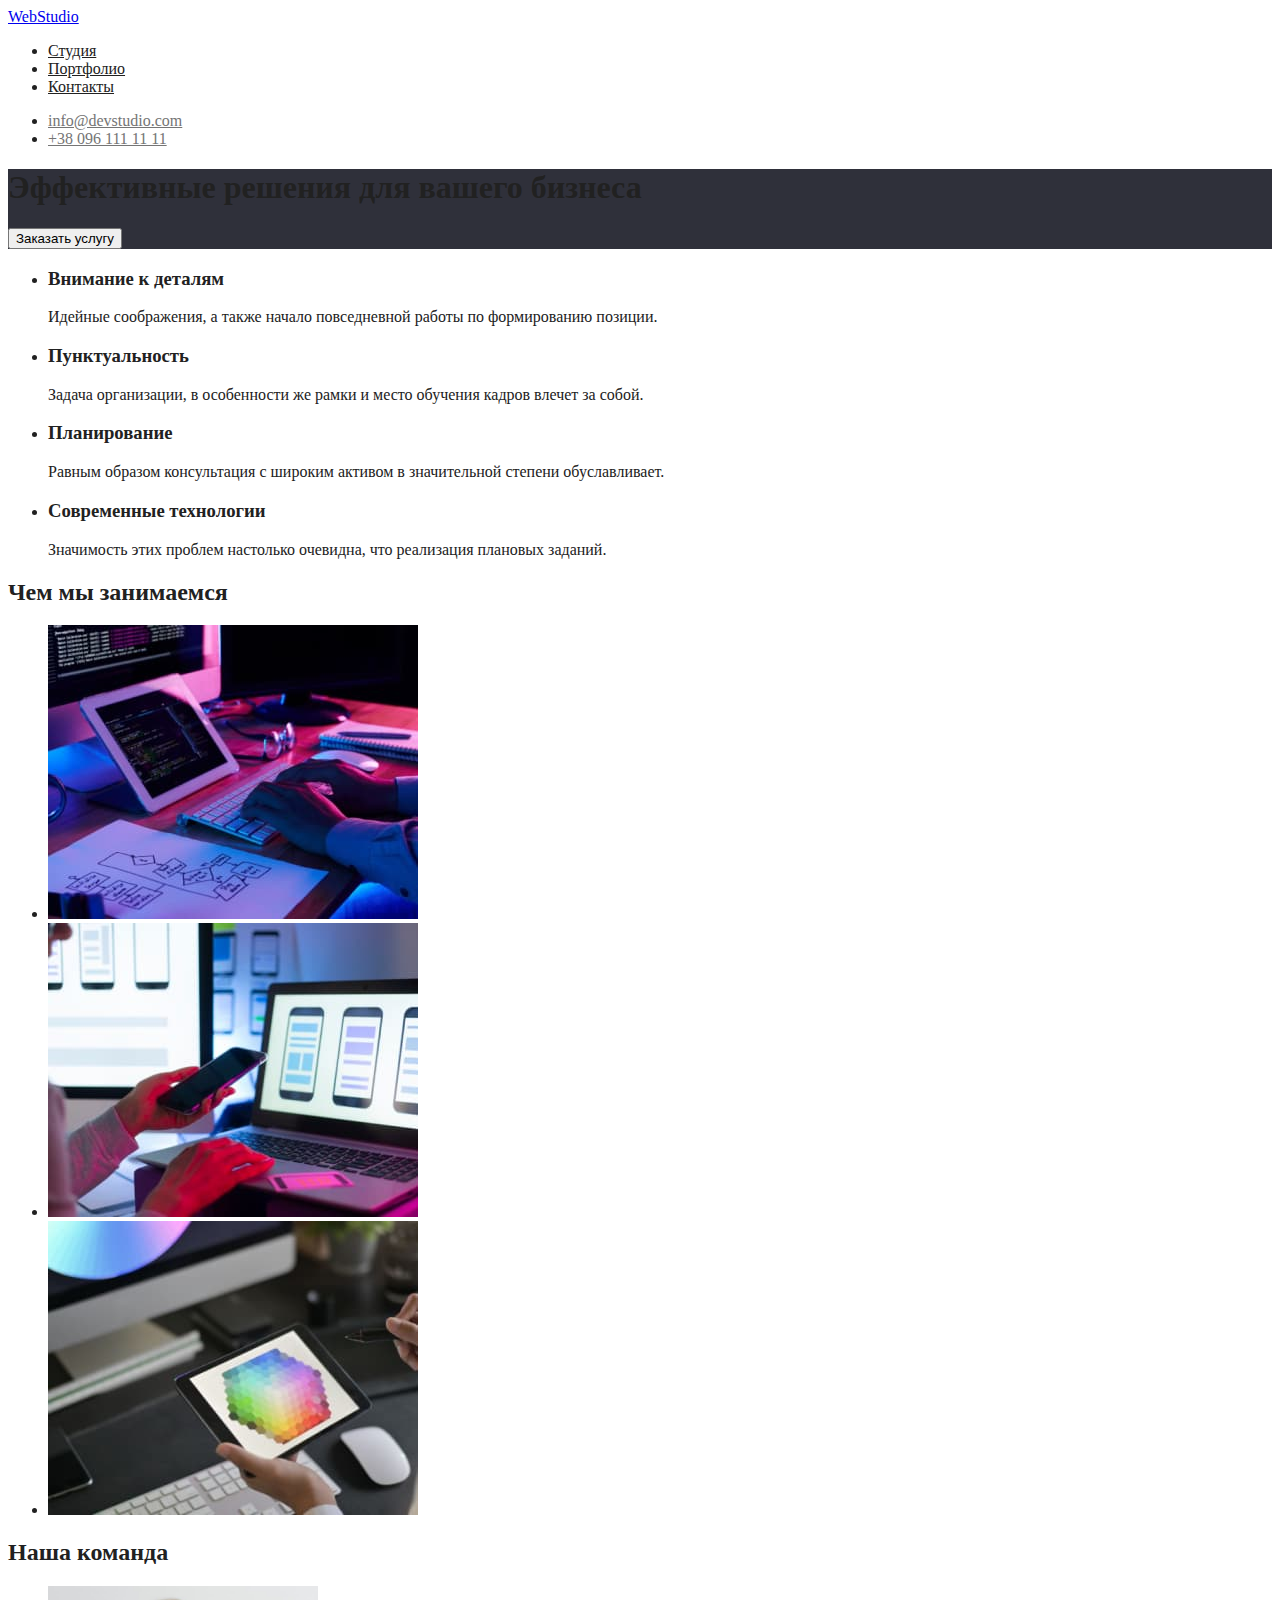
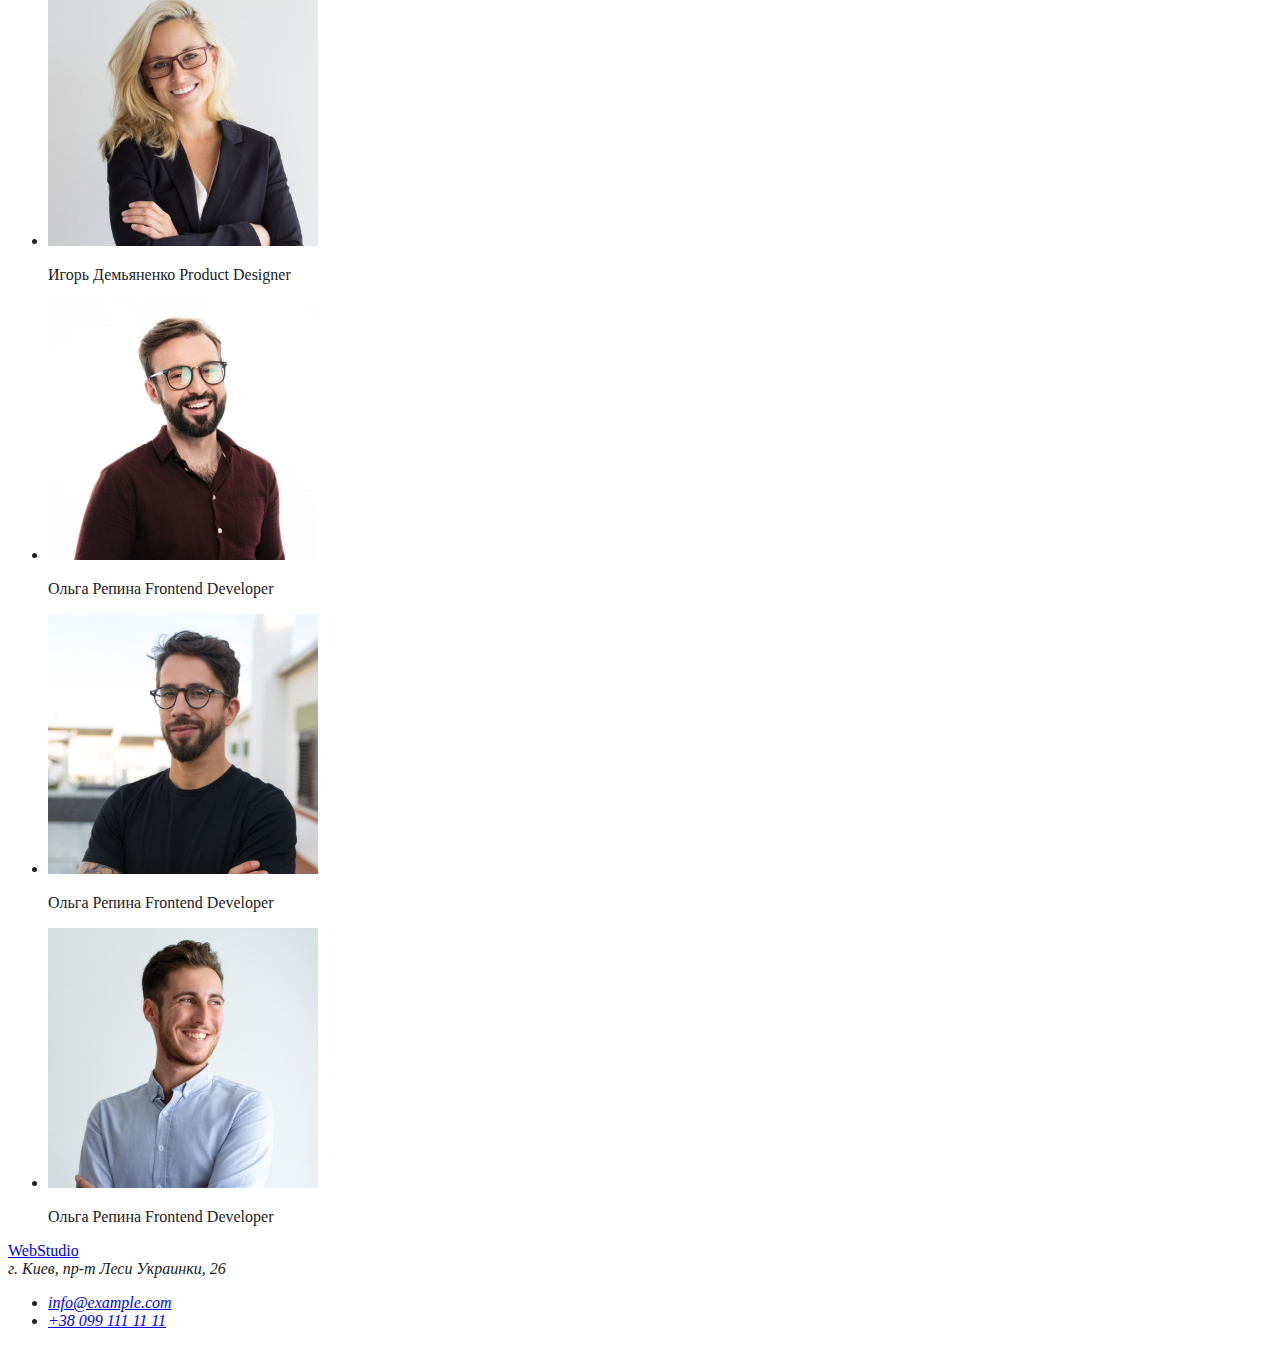
==== index.html @ bb72abec "+ some classes" ====
<!DOCTYPE html>
<html lang="ru">
  <head>
    <meta charset="UTF-8" />
    <meta http-equiv="X-UA-Compatible" content="IE=edge" />
    <meta name="viewport" content="width=device-width, initial-scale=1.0" />
    <title>Homework1</title>
    <link rel="stylesheet" href="./css/styles.css" />
  </head>
  <body>
    <header>
      <a href="/index.html">WebStudio</a>
      <nav>
        <ul class="site-nav">
          <li><a href="" class="link">Студия</a></li>
          <li><a href="./portfolio.html" class="link">Портфолио</a></li>
          <li><a href="" class="link">Контакты</a></li>
        </ul>
      </nav>
      <ul class="contacts-nav">
        <li>
          <a href="mailto:info@devstudio.com" class="link"
            >info@devstudio.com</a
          >
        </li>
        <li><a href="tel:+380961111111" class="link">+38 096 111 11 11</a></li>
      </ul>
    </header>
    <main>
      <section class="buisness-section">
        <h1>Эффективные решения для вашего бизнеса</h1>
        <button type="button" class="button">Заказать услугу</button>
      </section>
      <section>
        <ul>
          <li>
            <h3>Внимание к деталям</h3>
            <p>
              Идейные соображения, а также начало повседневной работы по
              формированию позиции.
            </p>
          </li>
          <li>
            <h3>Пунктуальность</h3>
            <p>
              Задача организации, в особенности же рамки и место обучения кадров
              влечет за собой.
            </p>
          </li>
          <li>
            <h3>Планирование</h3>
            <p>
              Равным образом консультация с широким активом в значительной
              степени обуславливает.
            </p>
          </li>
          <li>
            <h3>Современные технологии</h3>
            <p>
              Значимость этих проблем настолько очевидна, что реализация
              плановых заданий.
            </p>
          </li>
        </ul>
      </section>
      <section>
        <h2>Чем мы занимаемся</h2>
        <ul>
          <li>
            <img
              width="370"
              src="/images/sectionaboutus1.jpg"
              alt="работник набирает код"
            />
          </li>
          <li>
            <img
              width="370"
              src="/images/sectionaboutus2.jpg"
              alt="работник занимается разработкой приложения"
            />
          </li>
          <li>
            <img
              width="370"
              src="/images/sectionaboutus3.jpg"
              alt="работник подбирает цвет"
            />
          </li>
        </ul>
      </section>
      <section>
        <h2>Наша команда</h2>
        <ul>
          <li>
            <img
              width="270"
              src="/images/staff.jpg"
              alt="Игорь Демьяненко Product
        Designer"
            />
            <p>Игорь Демьяненко Product Designer</p>
          </li>
          <li>
            <img
              width="270"
              src="/images/staff1.jpg"
              alt="Ольга Репина Frontend
        Developer"
            />
            <p>Ольга Репина Frontend Developer</p>
          </li>
          <li>
            <img
              width="270"
              src="/images/staff2.jpg"
              alt="Николай Тарасов Marketing"
            />
            <p>Ольга Репина Frontend Developer</p>
          </li>
          <li>
            <img
              width="270"
              src="/images/staff3.jpg"
              alt="Михаил Ермаков UI Designer"
            />
            <p>Ольга Репина Frontend Developer</p>
          </li>
        </ul>
      </section>
    </main>
    <footer>
      <a href="/index.html">WebStudio</a>
      <address>
        г. Киев, пр-т Леси Украинки, 26
        <ul>
          <li><a href="mailto:info@example.com">info@example.com</a></li>
          <li><a href="tel:+380991111111">+38 099 111 11 11</a></li>
        </ul>
      </address>
    </footer>
  </body>
</html>
---- css/styles.css ----
:root {
  --main-text-color: #212121;
  --secondary-color: #757575;
  --color-for-buttons: ;
}

body {
  color: var(--main-text-color);
}
.buisness-section {
  background-color: #2f303a;
}
/* site-nav */
.site-nav a {
  color: var(--main-text-color);
}
.site-nav .link:hover,
.site-nav .link:focus {
  color: var(--color-for-buttons);
}
/* contacts nav */
.contacts-nav a {
  color: var(--secondary-color);
}
.contacts-nav .link:focus,
.contacts-nav .link:hover {
  color: var(--color-for-buttons);
}
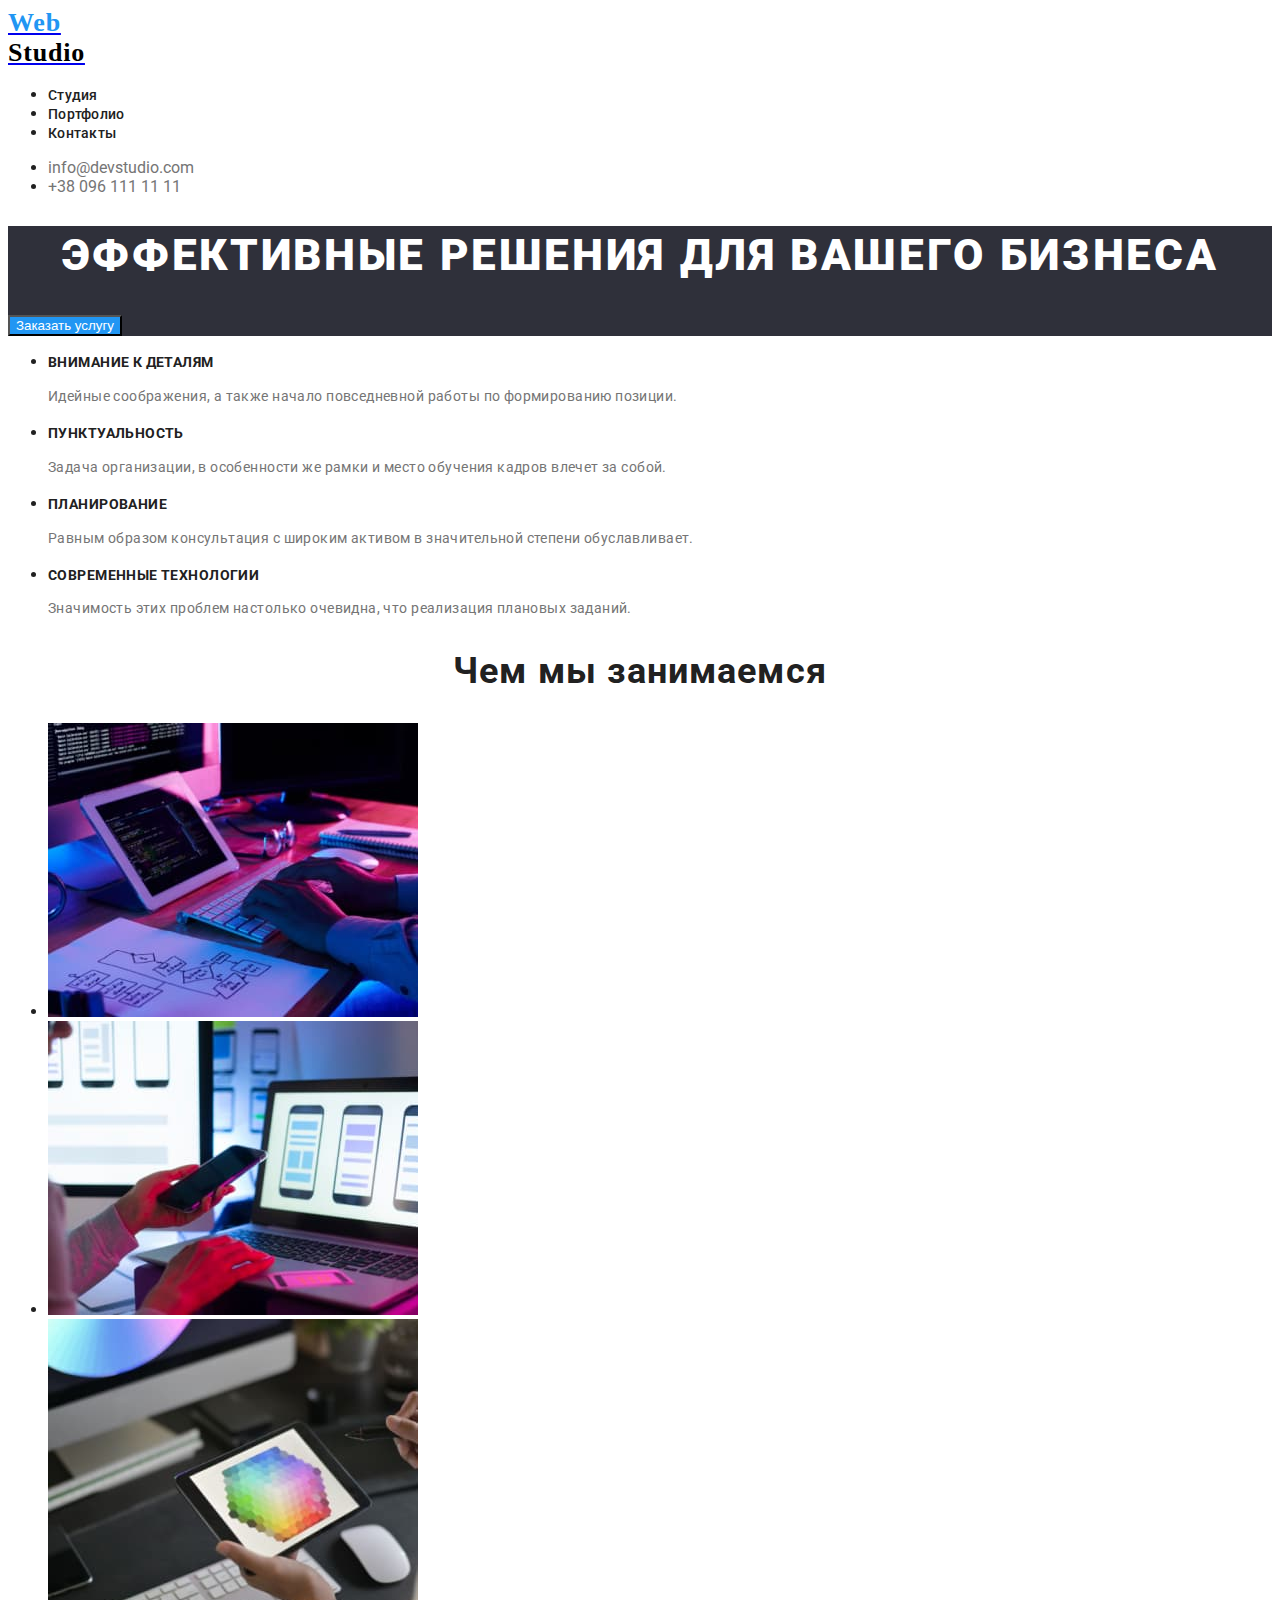
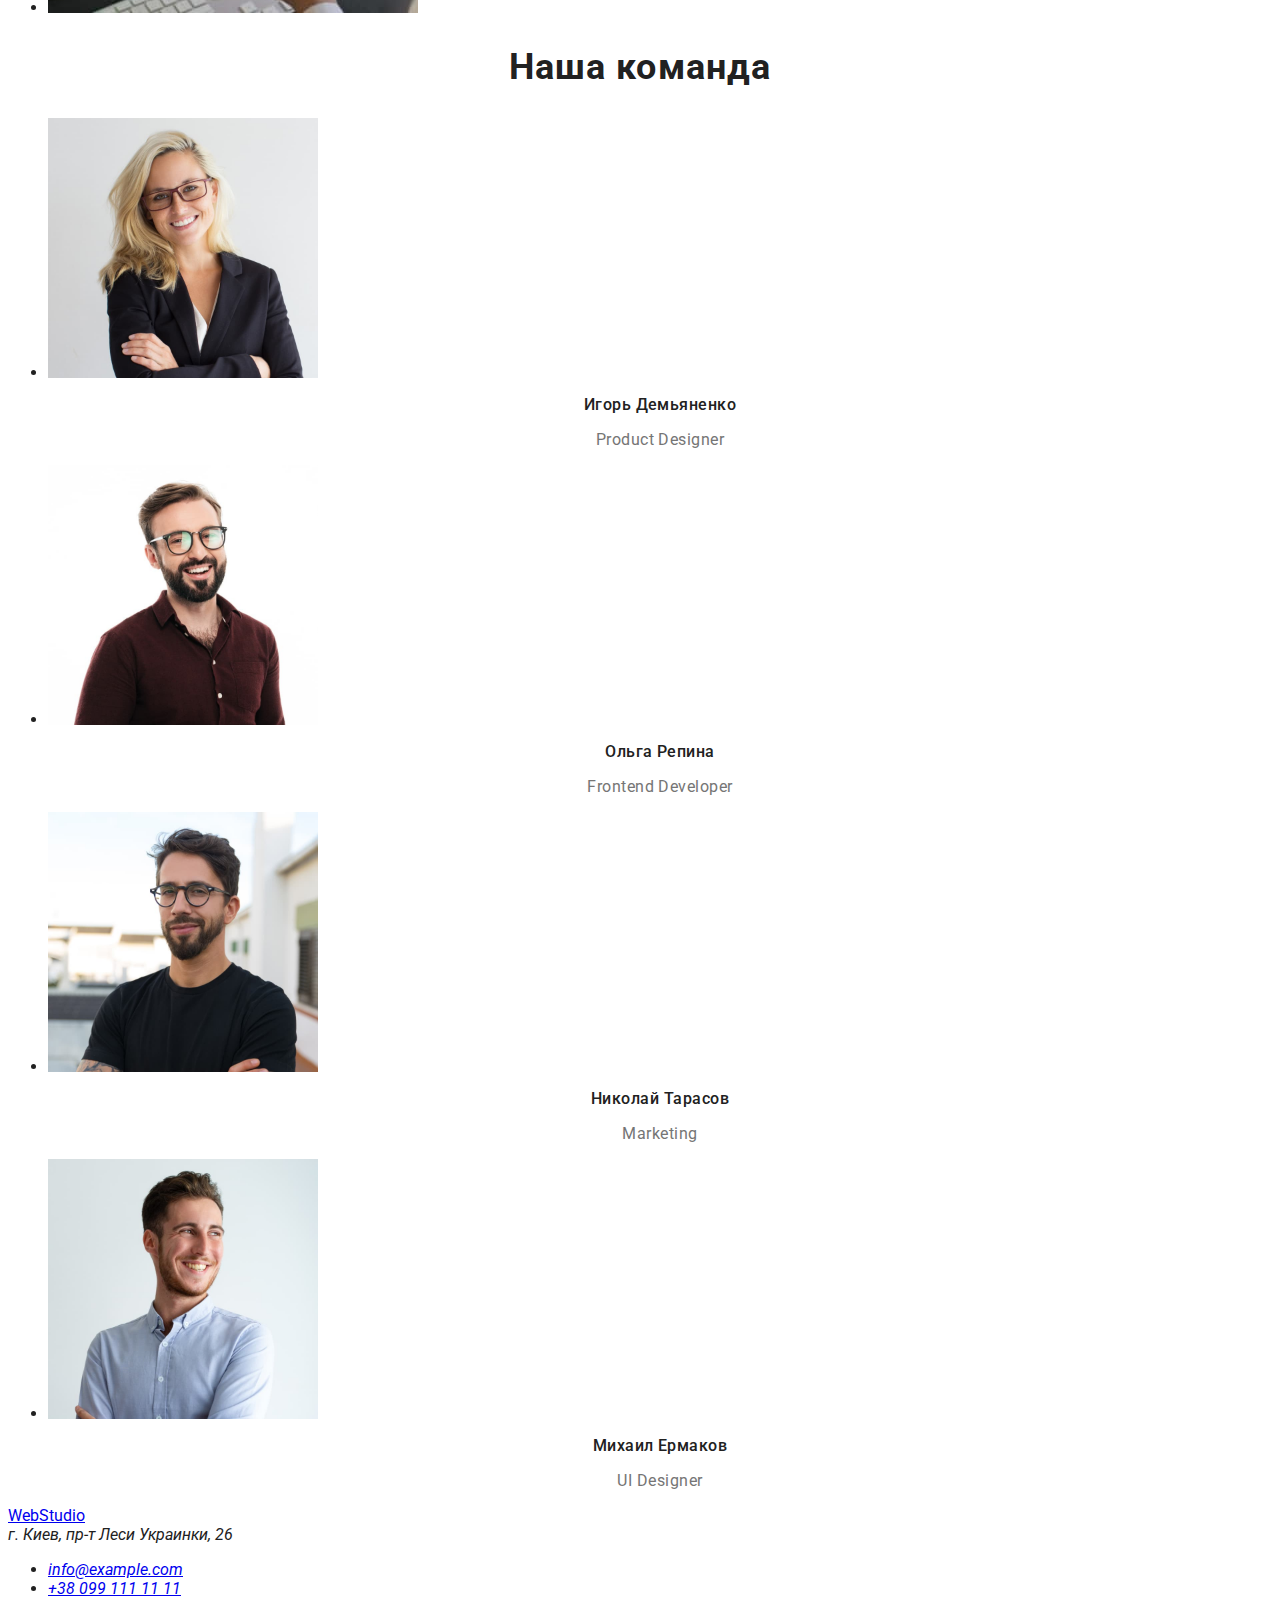
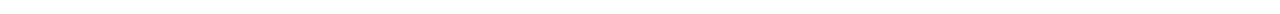
==== commit cba03dc8: "gomework2 done?" ====
--- a/index.html
+++ b/index.html
@@ -6,10 +6,19 @@
     <meta name="viewport" content="width=device-width, initial-scale=1.0" />
     <title>Homework1</title>
     <link rel="stylesheet" href="./css/styles.css" />
+    <link rel="preconnect" href="https://fonts.googleapis.com" />
+    <link rel="preconnect" href="https://fonts.gstatic.com" crossorigin />
+    <link
+      href="https://fonts.googleapis.com/css2?family=Raleway:wght@700&family=Roboto:wght@400;500;700;900&display=swap"
+      rel="stylesheet"
+    />
   </head>
   <body>
     <header>
-      <a href="/index.html">WebStudio</a>
+      <a href="/index.html">
+        <div class="logo-part">Web</div>
+        <div class="logo">Studio</div>
+      </a>
       <nav>
         <ul class="site-nav">
           <li><a href="" class="link">Студия</a></li>
@@ -19,59 +28,49 @@
       </nav>
       <ul class="contacts-nav">
         <li>
-          <a href="mailto:info@devstudio.com" class="link"
-            >info@devstudio.com</a
-          >
+          <a href="mailto:info@devstudio.com" class="link">info@devstudio.com</a>
         </li>
         <li><a href="tel:+380961111111" class="link">+38 096 111 11 11</a></li>
       </ul>
     </header>
     <main>
-      <section class="buisness-section">
-        <h1>Эффективные решения для вашего бизнеса</h1>
-        <button type="button" class="button">Заказать услугу</button>
+      <section class="hero-section">
+        <h1 class="hero-title">Эффективные решения для вашего бизнеса</h1>
+        <button type="button" class="button cursor">Заказать услугу</button>
       </section>
       <section>
         <ul>
           <li>
-            <h3>Внимание к деталям</h3>
-            <p>
-              Идейные соображения, а также начало повседневной работы по
-              формированию позиции.
+            <h3 class="about-title">Внимание к деталям</h3>
+            <p class="about-description">
+              Идейные соображения, а также начало повседневной работы по формированию позиции.
             </p>
           </li>
           <li>
-            <h3>Пунктуальность</h3>
-            <p>
-              Задача организации, в особенности же рамки и место обучения кадров
-              влечет за собой.
+            <h3 class="about-title">Пунктуальность</h3>
+            <p class="about-description">
+              Задача организации, в особенности же рамки и место обучения кадров влечет за собой.
             </p>
           </li>
           <li>
-            <h3>Планирование</h3>
-            <p>
-              Равным образом консультация с широким активом в значительной
-              степени обуславливает.
+            <h3 class="about-title">Планирование</h3>
+            <p class="about-description">
+              Равным образом консультация с широким активом в значительной степени обуславливает.
             </p>
           </li>
           <li>
-            <h3>Современные технологии</h3>
-            <p>
-              Значимость этих проблем настолько очевидна, что реализация
-              плановых заданий.
+            <h3 class="about-title">Современные технологии</h3>
+            <p class="about-description">
+              Значимость этих проблем настолько очевидна, что реализация плановых заданий.
             </p>
           </li>
         </ul>
       </section>
       <section>
-        <h2>Чем мы занимаемся</h2>
+        <h2 class="our-projects">Чем мы занимаемся</h2>
         <ul>
           <li>
-            <img
-              width="370"
-              src="/images/sectionaboutus1.jpg"
-              alt="работник набирает код"
-            />
+            <img width="370" src="/images/sectionaboutus1.jpg" alt="работник набирает код" />
           </li>
           <li>
             <img
@@ -81,16 +80,12 @@
             />
           </li>
           <li>
-            <img
-              width="370"
-              src="/images/sectionaboutus3.jpg"
-              alt="работник подбирает цвет"
-            />
+            <img width="370" src="/images/sectionaboutus3.jpg" alt="работник подбирает цвет" />
           </li>
         </ul>
       </section>
       <section>
-        <h2>Наша команда</h2>
+        <h2 class="team">Наша команда</h2>
         <ul>
           <li>
             <img
@@ -99,7 +94,8 @@
               alt="Игорь Демьяненко Product
         Designer"
             />
-            <p>Игорь Демьяненко Product Designer</p>
+            <h2 class="team-names">Игорь Демьяненко</h2>
+            <p class="job-name">Product Designer</p>
           </li>
           <li>
             <img
@@ -108,23 +104,18 @@
               alt="Ольга Репина Frontend
         Developer"
             />
-            <p>Ольга Репина Frontend Developer</p>
+            <h2 class="team-names">Ольга Репина</h2>
+            <p class="job-name">Frontend Developer</p>
           </li>
           <li>
-            <img
-              width="270"
-              src="/images/staff2.jpg"
-              alt="Николай Тарасов Marketing"
-            />
-            <p>Ольга Репина Frontend Developer</p>
+            <img width="270" src="/images/staff2.jpg" alt="Николай Тарасов Marketing" />
+            <h2 class="team-names">Николай Тарасов</h2>
+            <p class="job-name">Marketing</p>
           </li>
           <li>
-            <img
-              width="270"
-              src="/images/staff3.jpg"
-              alt="Михаил Ермаков UI Designer"
-            />
-            <p>Ольга Репина Frontend Developer</p>
+            <img width="270" src="/images/staff3.jpg" alt="Михаил Ермаков UI Designer" />
+            <h2 class="team-names">Михаил Ермаков</h2>
+            <p class="job-name">UI Designer</p>
           </li>
         </ul>
       </section>
--- a/css/styles.css
+++ b/css/styles.css
@@ -1,18 +1,102 @@
 :root {
   --main-text-color: #212121;
   --secondary-color: #757575;
-  --color-for-buttons: ;
+  --color-for-buttons: #2196f3;
 }
 
 body {
   color: var(--main-text-color);
+  font-family: Roboto, sans-serif, Verdana, Geneva, Tahoma, sans-serif;
 }
-.buisness-section {
+
+/* Logo */
+.logo {
+  font-family: Raleway sans-serif;
+  color: #000000;
+  font-weight: 700;
+  font-size: 26px;
+  line-height: 1.19;
+  letter-spacing: 0.03em;
+  text-decoration: none;
+}
+.logo-part {
+  font-family: Raleway sans-serif;
+  color: #2196f3;
+  font-weight: 700;
+  font-size: 26px;
+  line-height: 1.16;
+  letter-spacing: 0.03em;
+  text-decoration: none;
+}
+/* hero */
+.hero-section {
   background-color: #2f303a;
 }
+.hero-title {
+  color: #ffffff;
+  font-weight: 900;
+  font-size: 44px;
+  line-height: 1.36;
+  text-align: center;
+  letter-spacing: 0.06em;
+  text-transform: uppercase;
+}
+/* about section */
+.about-title {
+  font-weight: 700;
+  font-size: 14px;
+  line-height: 1.14;
+  letter-spacing: 0.03em;
+  text-transform: uppercase;
+}
+.about-description {
+  color: var(--secondary-color);
+  font-size: 14px;
+  line-height: 1.71;
+  /* or 171% */
+  letter-spacing: 0.03em;
+}
+.our-projects {
+  font-weight: 700;
+  font-size: 36px;
+  line-height: 1.16;
+  text-align: center;
+  letter-spacing: 0.03em;
+}
+
+/* our team */
+.team {
+  font-weight: 700;
+  font-size: 36px;
+  line-height: 1.16;
+  text-align: center;
+  letter-spacing: 0.03em;
+}
+
+.team-names {
+  font-weight: 500;
+  font-size: 16px;
+  line-height: 1.18;
+  text-align: center;
+  letter-spacing: 0.03em;
+}
+
+.job-name {
+  color: var(--secondary-color);
+  font-size: 16px;
+  line-height: 1.18;
+  text-align: center;
+  letter-spacing: 0.03em;
+}
+
 /* site-nav */
 .site-nav a {
   color: var(--main-text-color);
+  font-weight: 500;
+  font-size: 14px;
+  line-height: 0.9;
+  letter-spacing: 0.02em;
+  text-decoration: none;
 }
 .site-nav .link:hover,
 .site-nav .link:focus {
@@ -21,8 +105,47 @@
 /* contacts nav */
 .contacts-nav a {
   color: var(--secondary-color);
+  text-decoration: none;
 }
 .contacts-nav .link:focus,
 .contacts-nav .link:hover {
   color: var(--color-for-buttons);
 }
+/* button */
+.button {
+  background-color: var(--color-for-buttons);
+  color: #ffffff;
+}
+
+.cursor {
+  cursor: pointer;
+}
+
+/* Portfolio! */
+.portfolio-projects {
+  color: var(--main-text-color);
+  font-weight: 700;
+  font-size: 18px;
+  line-height: 2;
+  /* identical to box height, or 200% */
+
+  letter-spacing: 0.06em;
+}
+
+.button-portfolio {
+  background-color: #f5f4fa;
+}
+
+.button-portfolio:focus,
+.button-portfolio:hover {
+  background-color: #2196f3;
+  color: #ffffff;
+  list-style: none;
+}
+
+.projects-description {
+  color: var(--secondary-color);
+  font-size: 16px;
+  line-height: 1.88;
+  letter-spacing: 0.03em;
+}
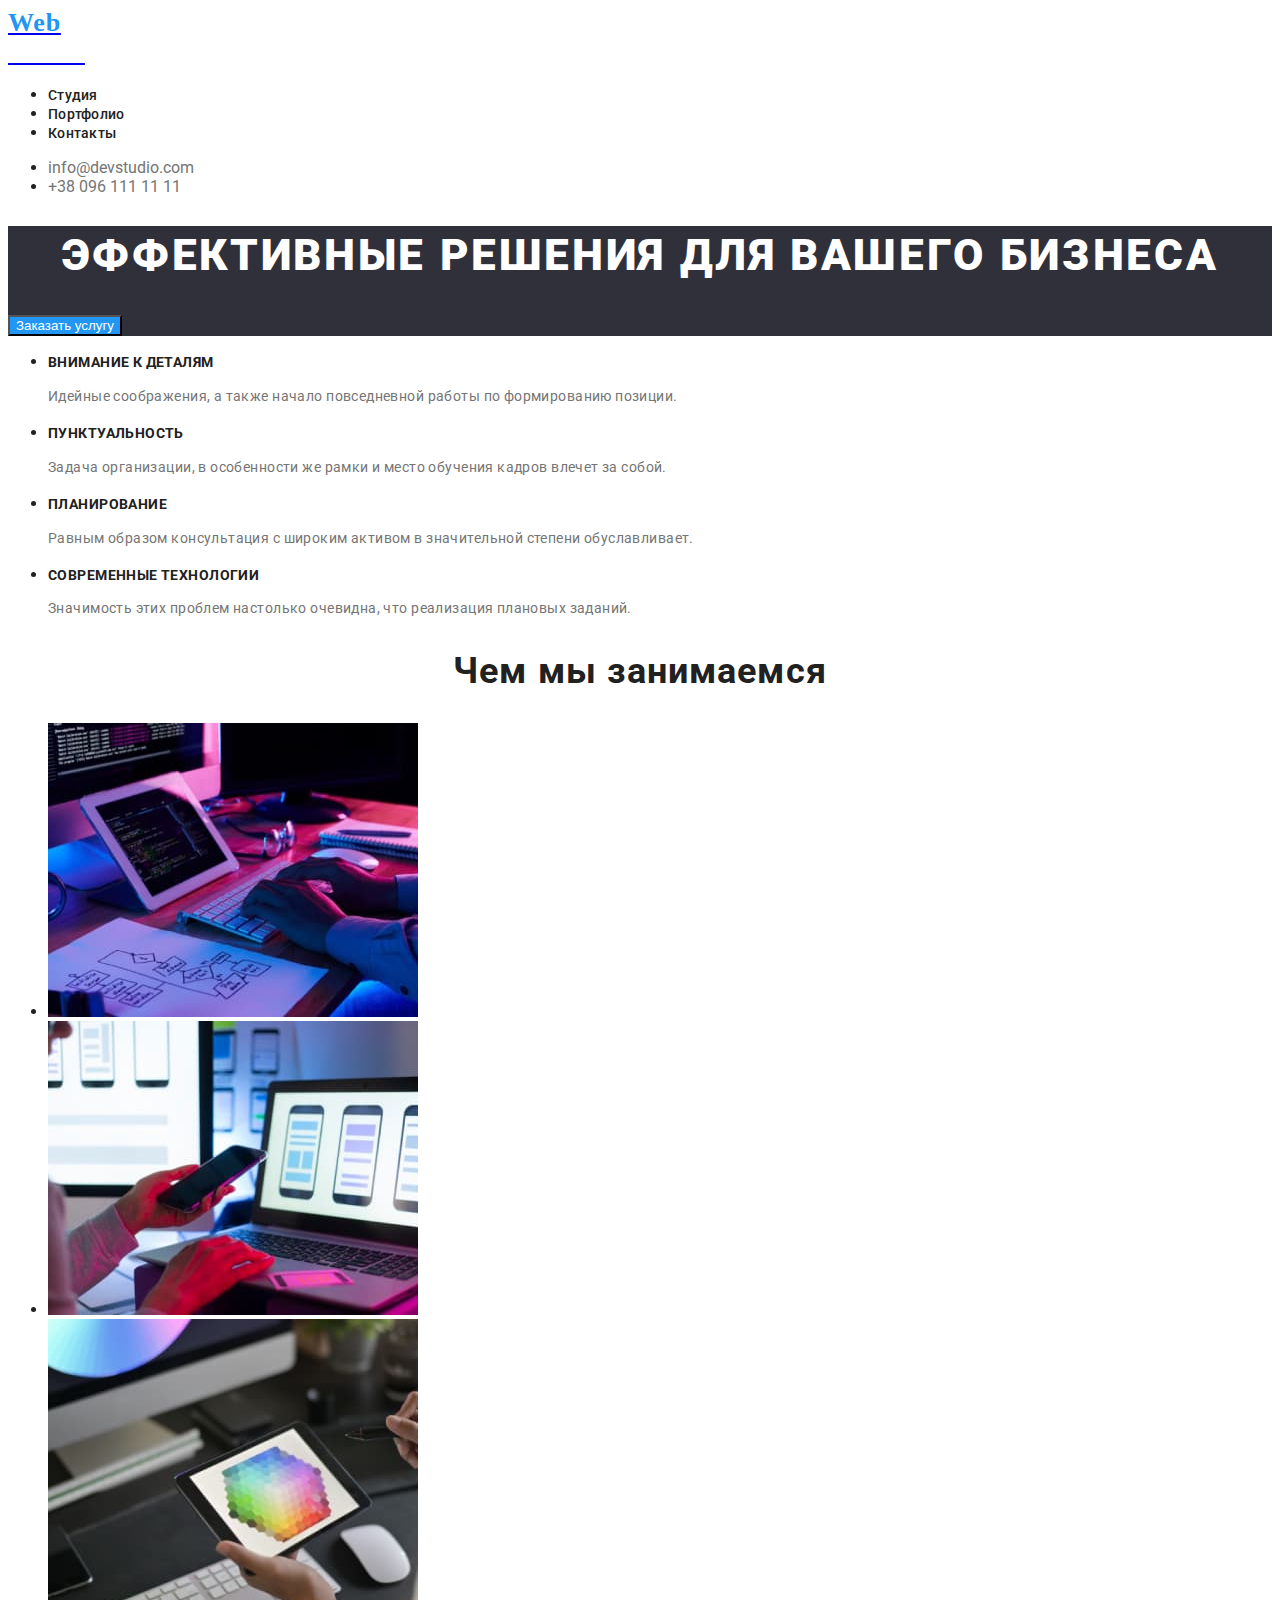
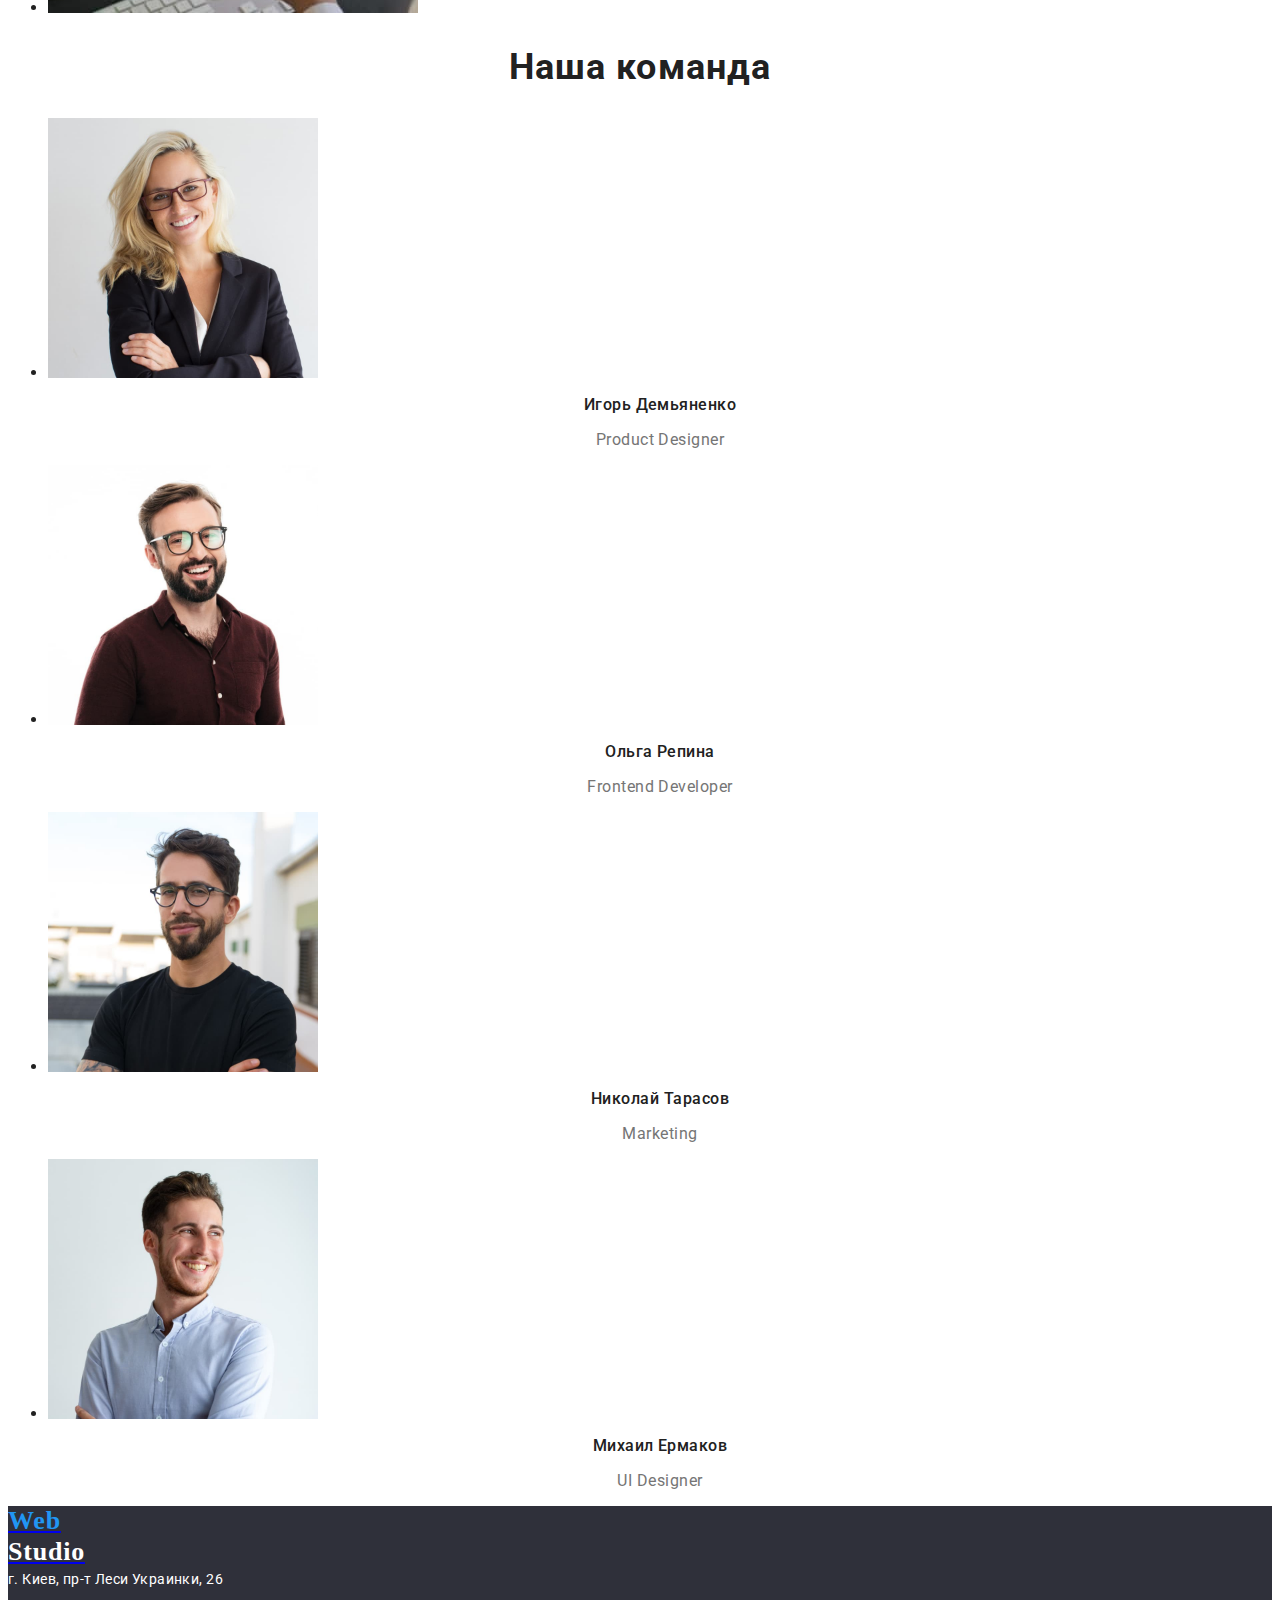
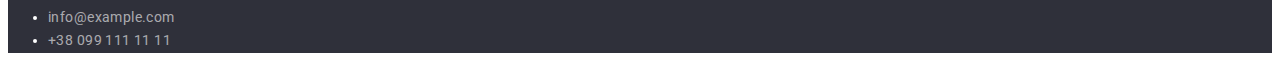
==== commit 139154dc: "fotter and header changes" ====
--- a/index.html
+++ b/index.html
@@ -70,17 +70,17 @@
         <h2 class="our-projects">Чем мы занимаемся</h2>
         <ul>
           <li>
-            <img width="370" src="/images/sectionaboutus1.jpg" alt="работник набирает код" />
+            <img width="370" src="./images/sectionaboutus1.jpg" alt="работник набирает код" />
           </li>
           <li>
             <img
               width="370"
-              src="/images/sectionaboutus2.jpg"
+              src="./images/sectionaboutus2.jpg"
               alt="работник занимается разработкой приложения"
             />
           </li>
           <li>
-            <img width="370" src="/images/sectionaboutus3.jpg" alt="работник подбирает цвет" />
+            <img width="370" src="./images/sectionaboutus3.jpg" alt="работник подбирает цвет" />
           </li>
         </ul>
       </section>
@@ -90,7 +90,7 @@
           <li>
             <img
               width="270"
-              src="/images/staff.jpg"
+              src="./images/staff.jpg"
               alt="Игорь Демьяненко Product
         Designer"
             />
@@ -100,7 +100,7 @@
           <li>
             <img
               width="270"
-              src="/images/staff1.jpg"
+              src="./images/staff1.jpg"
               alt="Ольга Репина Frontend
         Developer"
             />
@@ -108,21 +108,24 @@
             <p class="job-name">Frontend Developer</p>
           </li>
           <li>
-            <img width="270" src="/images/staff2.jpg" alt="Николай Тарасов Marketing" />
+            <img width="270" src="./images/staff2.jpg" alt="Николай Тарасов Marketing" />
             <h2 class="team-names">Николай Тарасов</h2>
             <p class="job-name">Marketing</p>
           </li>
           <li>
-            <img width="270" src="/images/staff3.jpg" alt="Михаил Ермаков UI Designer" />
+            <img width="270" src="./images/staff3.jpg" alt="Михаил Ермаков UI Designer" />
             <h2 class="team-names">Михаил Ермаков</h2>
             <p class="job-name">UI Designer</p>
           </li>
         </ul>
       </section>
     </main>
-    <footer>
-      <a href="/index.html">WebStudio</a>
-      <address>
+    <footer class="footer">
+      <a href="/index.html">
+        <div class="logo-part">Web</div>
+        <div class="logo">Studio</div></a
+      >
+      <address class="adress">
         г. Киев, пр-т Леси Украинки, 26
         <ul>
           <li><a href="mailto:info@example.com">info@example.com</a></li>
--- a/css/styles.css
+++ b/css/styles.css
@@ -12,7 +12,7 @@
 /* Logo */
 .logo {
   font-family: Raleway sans-serif;
-  color: #000000;
+  color: #ffffff;
   font-weight: 700;
   font-size: 26px;
   line-height: 1.19;
@@ -149,3 +149,24 @@
   line-height: 1.88;
   letter-spacing: 0.03em;
 }
+.adress {
+  font-weight: 400;
+  font-style: normal;
+  font-size: 14px;
+  line-height: 1.71;
+  letter-spacing: 0.03em;
+  color: #ffffff;
+}
+
+.footer {
+  background-color: #2f303a;
+}
+.adress a {
+  font-weight: 400;
+  font-size: 14px;
+  line-height: 1.71;
+  letter-spacing: 0.03em;
+  color: rgba(255, 255, 255, 0.6);
+  text-decoration: none;
+  font-style: normal;
+}
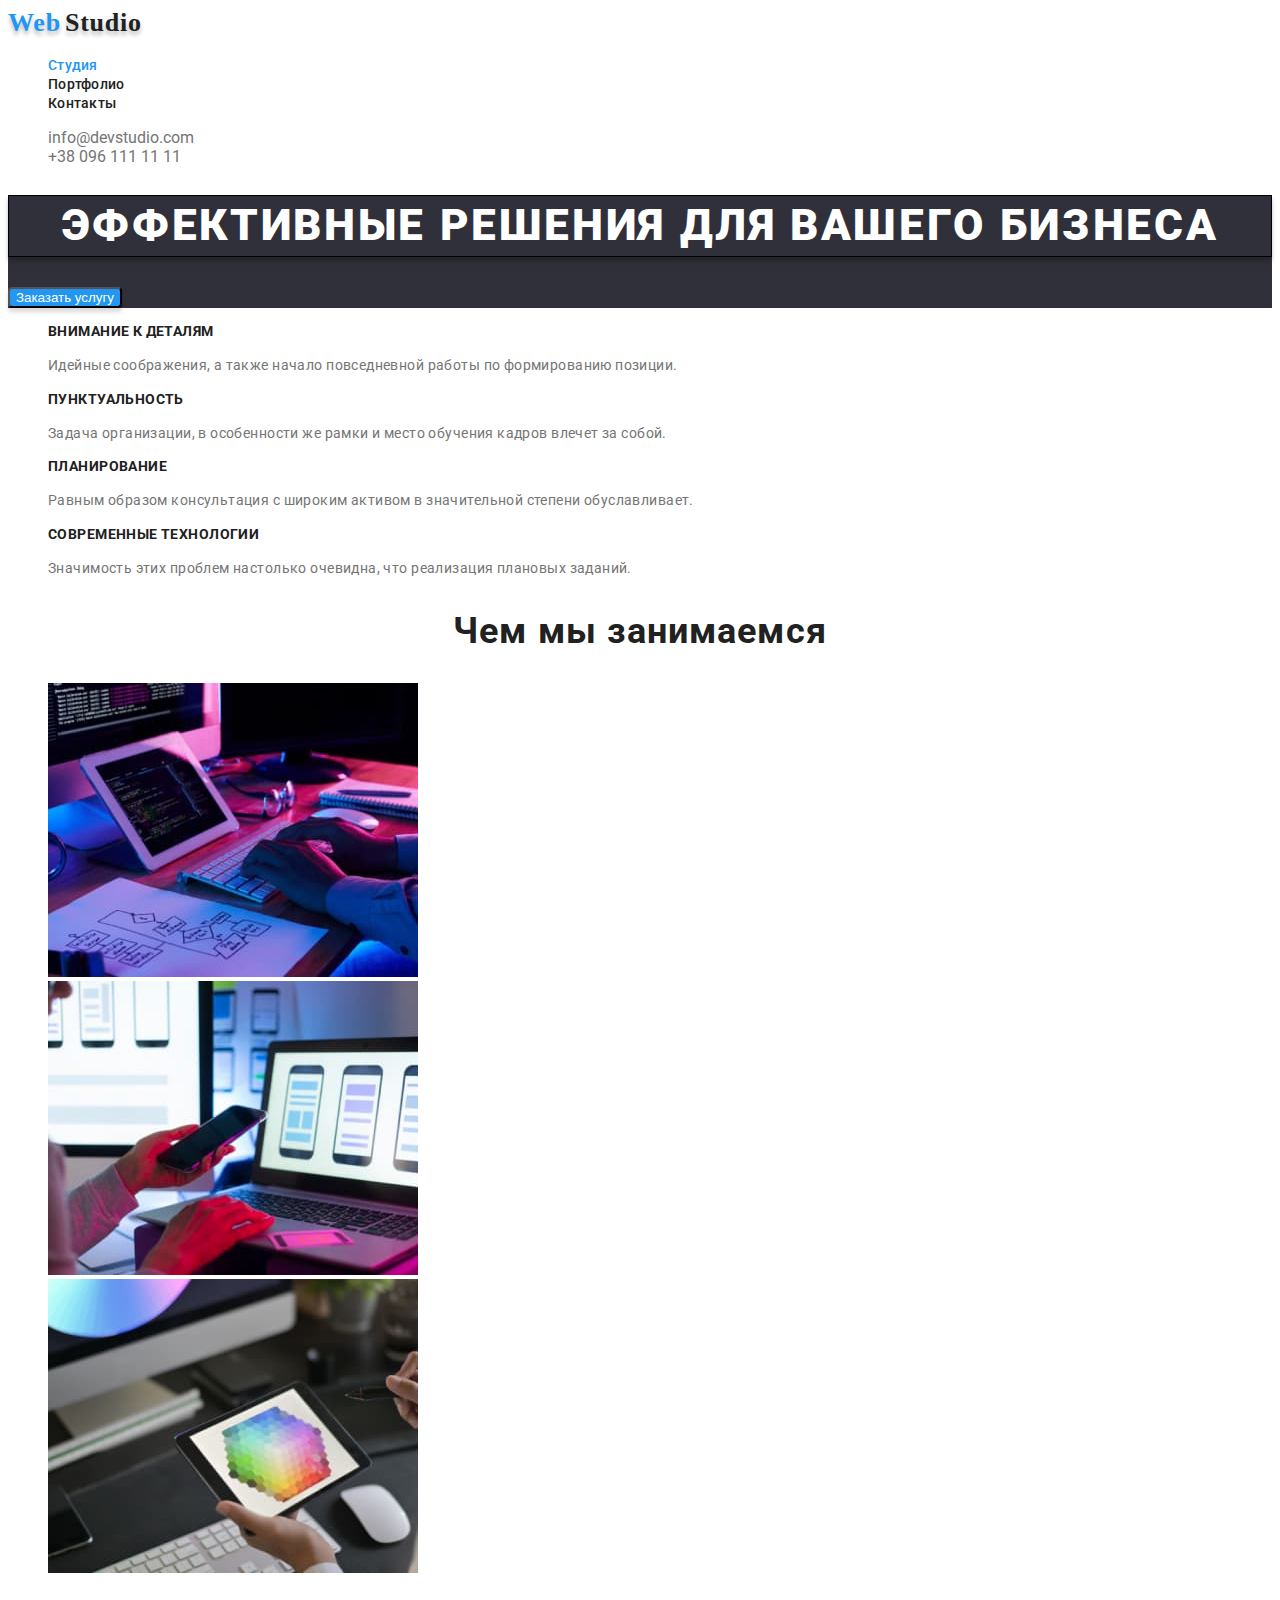
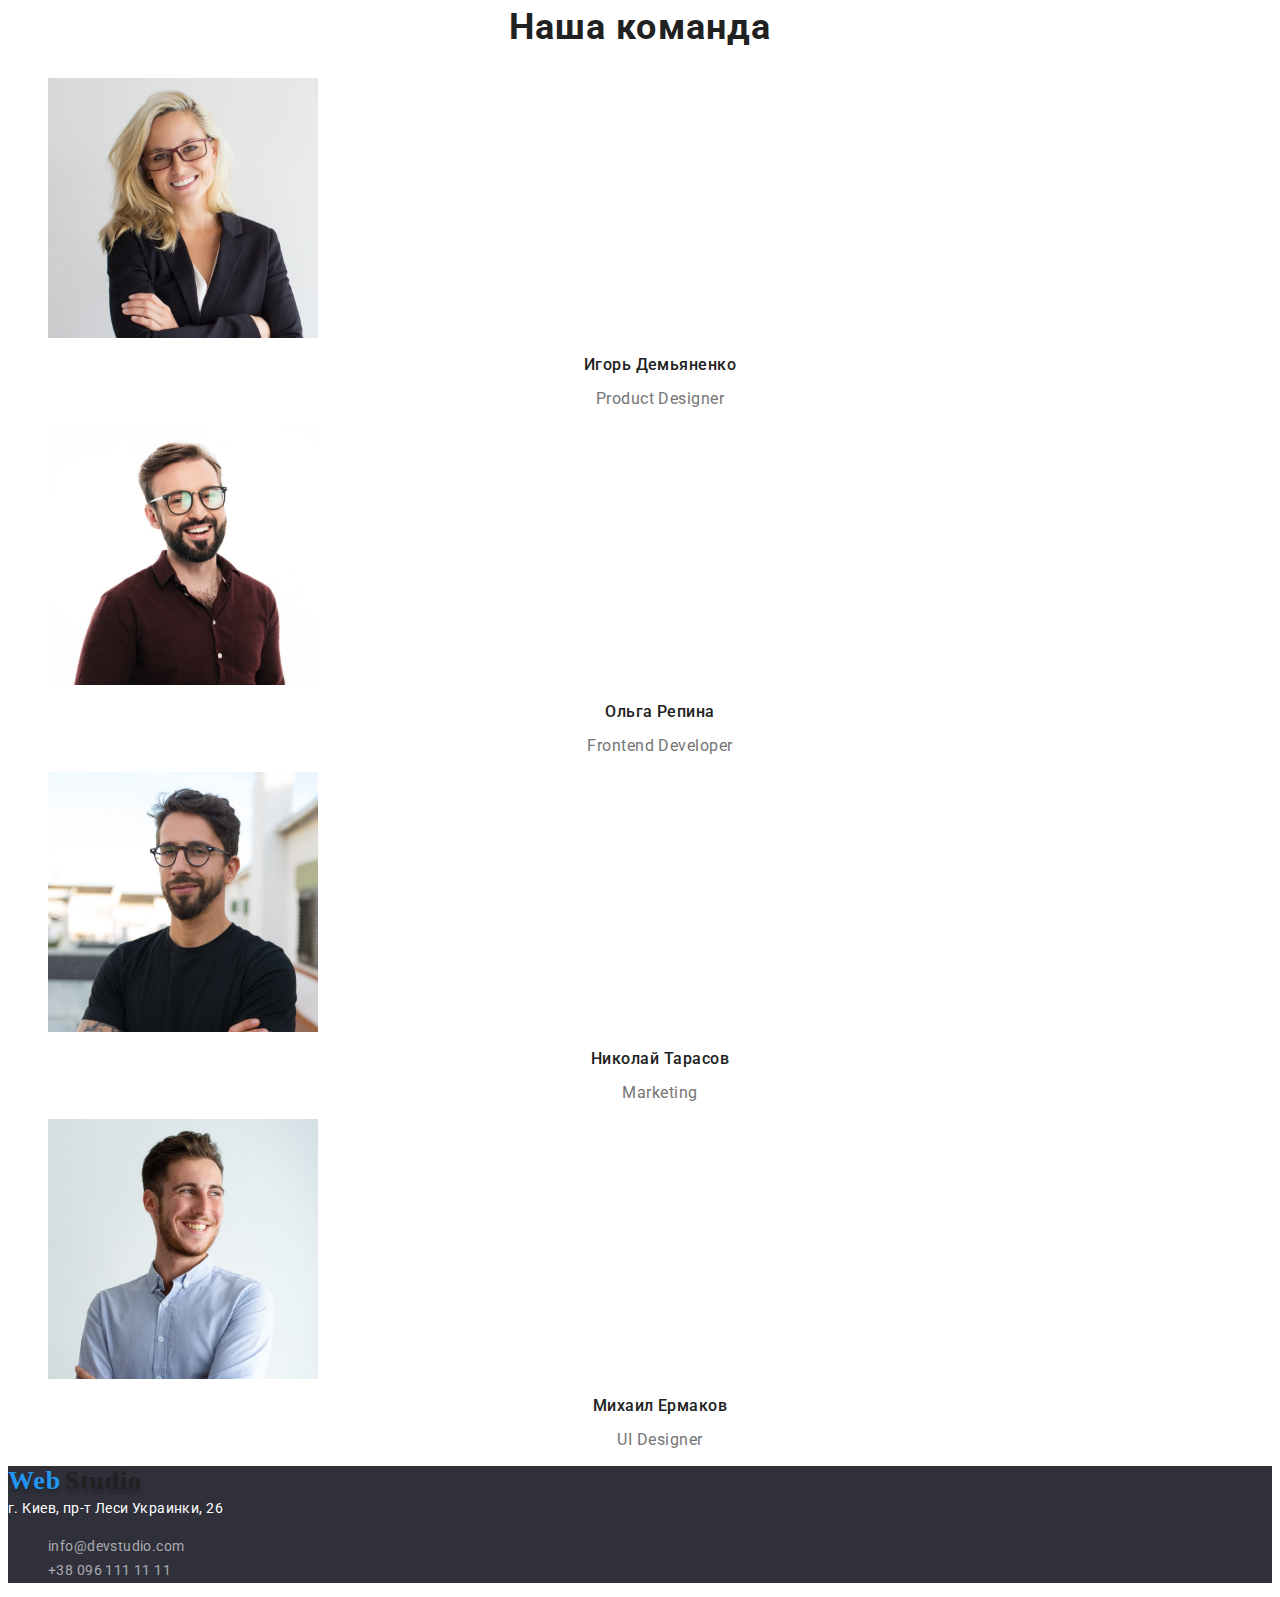
==== commit 1df84bcc: "upgrade" ====
--- a/index.html
+++ b/index.html
@@ -14,32 +14,34 @@
     />
   </head>
   <body>
-    <header>
-      <a href="/index.html">
+    <header class="header-background">
+      <a href="./index.html" class="logo-link">
         <div class="logo-part">Web</div>
         <div class="logo">Studio</div>
       </a>
       <nav>
         <ul class="site-nav">
-          <li><a href="" class="link">Студия</a></li>
+          <li><a href="./index.html" class="link current">Студия</a></li>
           <li><a href="./portfolio.html" class="link">Портфолио</a></li>
           <li><a href="" class="link">Контакты</a></li>
         </ul>
       </nav>
       <ul class="contacts-nav">
         <li>
-          <a href="mailto:info@devstudio.com" class="link">info@devstudio.com</a>
+          <a href="mailto:info@devstudio.com" class="link-contacts">info@devstudio.com</a>
         </li>
-        <li><a href="tel:+380961111111" class="link">+38 096 111 11 11</a></li>
+        <li><a href="tel:+380961111111" class="link-contacts">+38 096 111 11 11</a></li>
       </ul>
     </header>
     <main>
       <section class="hero-section">
         <h1 class="hero-title">Эффективные решения для вашего бизнеса</h1>
-        <button type="button" class="button cursor">Заказать услугу</button>
+        <button type="button" class="button cursor">
+          <div class="button-text">Заказать услугу</div>
+        </button>
       </section>
       <section>
-        <ul>
+        <ul class="style-none">
           <li>
             <h3 class="about-title">Внимание к деталям</h3>
             <p class="about-description">
@@ -68,7 +70,7 @@
       </section>
       <section>
         <h2 class="our-projects">Чем мы занимаемся</h2>
-        <ul>
+        <ul class="style-none">
           <li>
             <img width="370" src="./images/sectionaboutus1.jpg" alt="работник набирает код" />
           </li>
@@ -86,7 +88,7 @@
       </section>
       <section>
         <h2 class="team">Наша команда</h2>
-        <ul>
+        <ul class="style-none">
           <li>
             <img
               width="270"
@@ -121,15 +123,17 @@
       </section>
     </main>
     <footer class="footer">
-      <a href="/index.html">
+      <a href="/index.html" class="logo-link">
         <div class="logo-part">Web</div>
         <div class="logo">Studio</div></a
       >
       <address class="adress">
         г. Киев, пр-т Леси Украинки, 26
-        <ul>
-          <li><a href="mailto:info@example.com">info@example.com</a></li>
-          <li><a href="tel:+380991111111">+38 099 111 11 11</a></li>
+        <ul class="style-none">
+          <li>
+            <a href="mailto:info@devstudio.com" class="link-contacts">info@devstudio.com</a>
+          </li>
+          <li><a href="tel:+380961111111" class="link-contacts">+38 096 111 11 11</a></li>
         </ul>
       </address>
     </footer>
--- a/css/styles.css
+++ b/css/styles.css
@@ -9,15 +9,21 @@
   font-family: Roboto, sans-serif, Verdana, Geneva, Tahoma, sans-serif;
 }
 
+.header-background {
+  color: #ffffff;
+}
+
 /* Logo */
+
 .logo {
   font-family: Raleway sans-serif;
-  color: #ffffff;
+  color: var(--main-text-color);
   font-weight: 700;
   font-size: 26px;
   line-height: 1.19;
   letter-spacing: 0.03em;
-  text-decoration: none;
+  text-shadow: 0px 4px 4px rgba(0, 0, 0, 0.25);
+  display: inline-block;
 }
 .logo-part {
   font-family: Raleway sans-serif;
@@ -26,8 +32,13 @@
   font-size: 26px;
   line-height: 1.16;
   letter-spacing: 0.03em;
-  text-decoration: none;
-}
+  text-shadow: 0px 4px 4px rgba(0, 0, 0, 0.25);
+  display: inline-block;
+}
+.logo-link {
+  text-decoration: none;
+}
+
 /* hero */
 .hero-section {
   background-color: #2f303a;
@@ -40,14 +51,30 @@
   text-align: center;
   letter-spacing: 0.06em;
   text-transform: uppercase;
-}
+  background: #2f303a;
+  border: 1px solid #000000;
+  box-sizing: border-box;
+  box-shadow: 0px 4px 4px rgba(0, 0, 0, 0.25);
+}
+
+.button-text:hover,
+.button-text:focus {
+  filter: drop-shadow(0px 4px 4px rgba(0, 0, 0, 0.25));
+}
+
 /* about section */
+
+.style-none {
+  list-style: none;
+}
+
 .about-title {
   font-weight: 700;
   font-size: 14px;
   line-height: 1.14;
   letter-spacing: 0.03em;
   text-transform: uppercase;
+  list-style: none;
 }
 .about-description {
   color: var(--secondary-color);
@@ -55,6 +82,7 @@
   line-height: 1.71;
   /* or 171% */
   letter-spacing: 0.03em;
+  list-style: none;
 }
 .our-projects {
   font-weight: 700;
@@ -90,7 +118,11 @@
 }
 
 /* site-nav */
-.site-nav a {
+.site-nav {
+  list-style: none;
+}
+
+.site-nav .link {
   color: var(--main-text-color);
   font-weight: 500;
   font-size: 14px;
@@ -98,23 +130,40 @@
   letter-spacing: 0.02em;
   text-decoration: none;
 }
+
 .site-nav .link:hover,
 .site-nav .link:focus {
   color: var(--color-for-buttons);
 }
+.site-nav .link.current {
+  color: var(--color-for-buttons);
+}
+
 /* contacts nav */
-.contacts-nav a {
-  color: var(--secondary-color);
-  text-decoration: none;
-}
-.contacts-nav .link:focus,
-.contacts-nav .link:hover {
+.contacts-nav {
+  list-style: none;
+}
+
+.link-contacts {
+  color: var(--secondary-color);
+  text-decoration: none;
+}
+.link-contacts:focus,
+.link-contacts:hover {
   color: var(--color-for-buttons);
 }
 /* button */
 .button {
   background-color: var(--color-for-buttons);
   color: #ffffff;
+  background: #2196f3;
+  box-shadow: 0px 4px 4px rgba(0, 0, 0, 0.15);
+  border-radius: 4px;
+}
+
+.button:hover,
+.button:focus {
+  filter: drop-shadow(0px 4px 4px rgba(0, 0, 0, 0.25));
 }
 
 .cursor {
@@ -133,14 +182,17 @@
 }
 
 .button-portfolio {
-  background-color: #f5f4fa;
+  background: #f5f4fa;
+  border-radius: 4px;
 }
 
 .button-portfolio:focus,
 .button-portfolio:hover {
-  background-color: #2196f3;
-  color: #ffffff;
-  list-style: none;
+  background: #2196f3;
+  box-shadow: 0px 3px 1px rgba(0, 0, 0, 0.1), 0px 1px 2px rgba(0, 0, 0, 0.08),
+    0px 2px 2px rgba(0, 0, 0, 0.12);
+  border-radius: 4px;
+  color: white;
 }
 
 .projects-description {
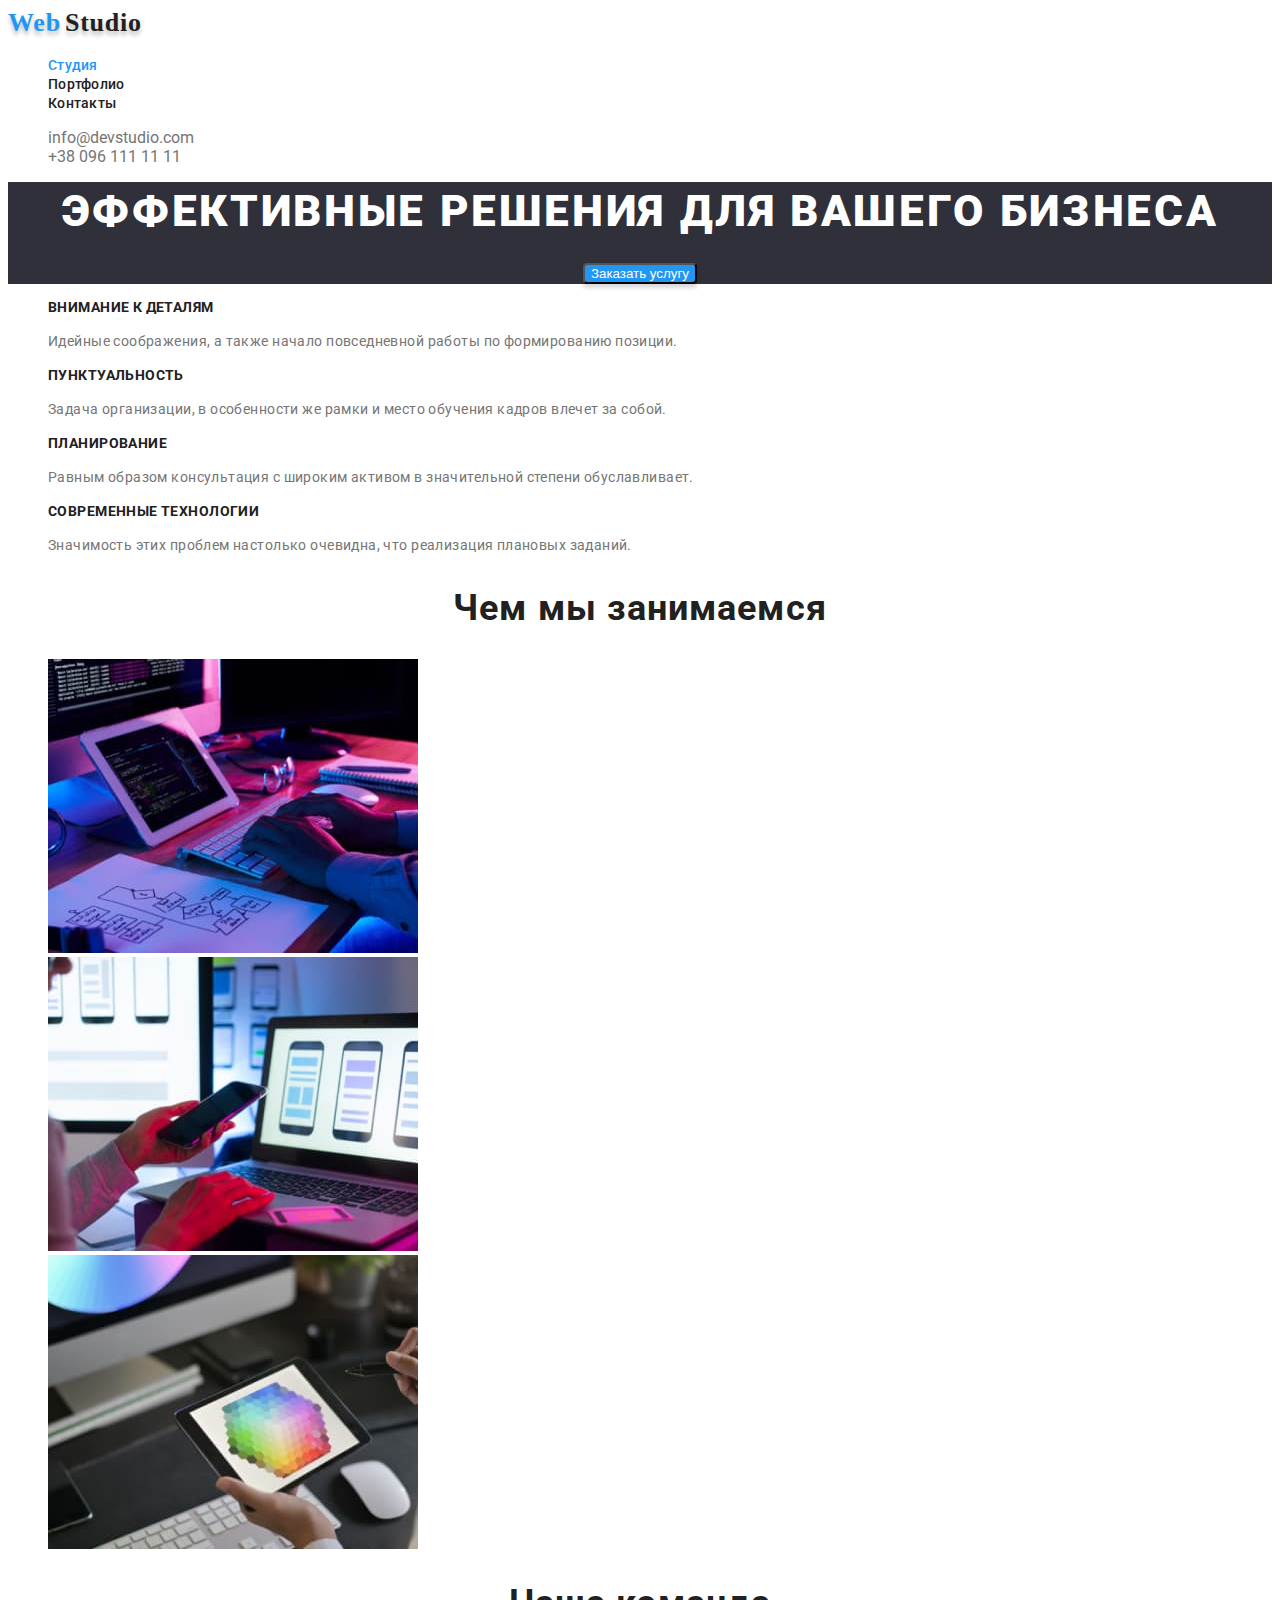
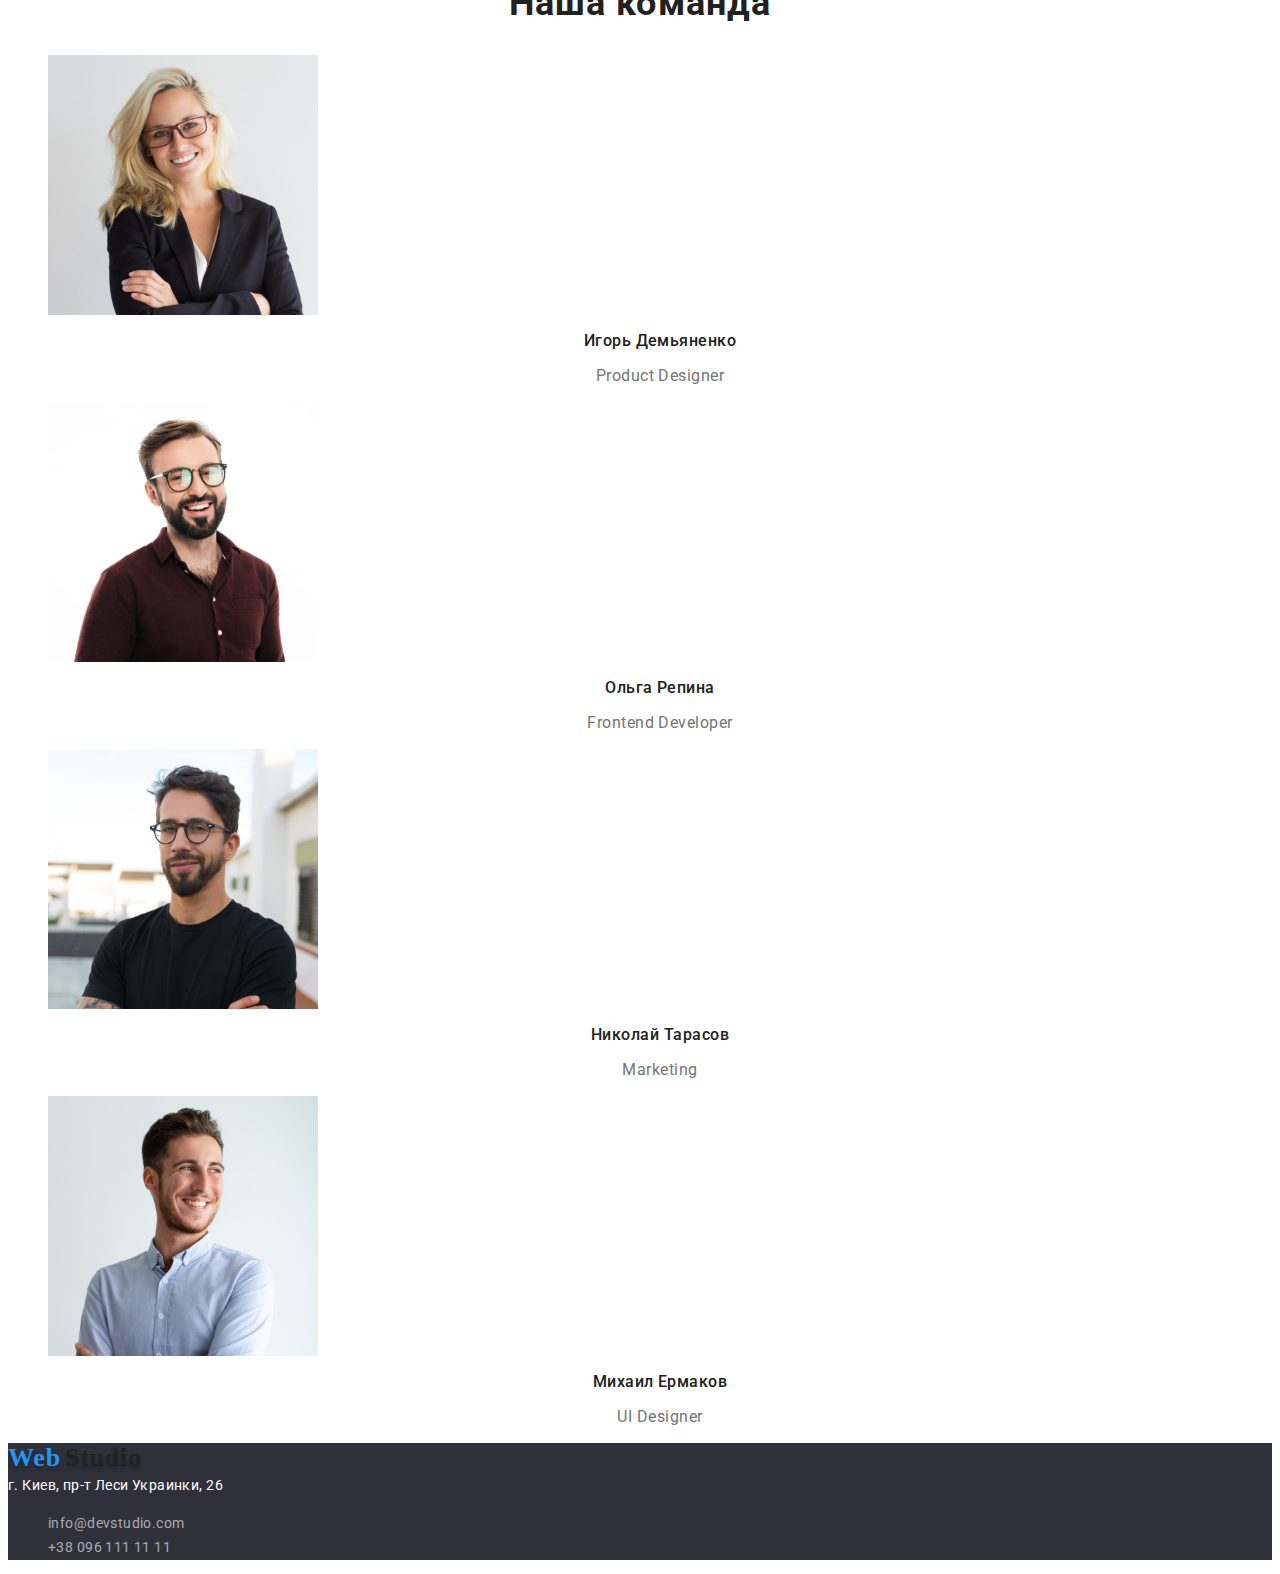
==== commit d396c69a: "hero-some-fixes" ====
--- a/index.html
+++ b/index.html
@@ -35,7 +35,9 @@
     </header>
     <main>
       <section class="hero-section">
-        <h1 class="hero-title">Эффективные решения для вашего бизнеса</h1>
+        <h1 class="hero-title">
+          <div class="hero-text">Эффективные решения для вашего бизнеса</div>
+        </h1>
         <button type="button" class="button cursor">
           <div class="button-text">Заказать услугу</div>
         </button>
--- a/css/styles.css
+++ b/css/styles.css
@@ -42,24 +42,25 @@
 /* hero */
 .hero-section {
   background-color: #2f303a;
+  text-align: center;
 }
 .hero-title {
-  color: #ffffff;
+  margin-top: 0px;
+}
+.hero-text {
   font-weight: 900;
   font-size: 44px;
   line-height: 1.36;
   text-align: center;
   letter-spacing: 0.06em;
   text-transform: uppercase;
-  background: #2f303a;
-  border: 1px solid #000000;
-  box-sizing: border-box;
-  box-shadow: 0px 4px 4px rgba(0, 0, 0, 0.25);
+  color: #ffffff;
 }
 
 .button-text:hover,
 .button-text:focus {
   filter: drop-shadow(0px 4px 4px rgba(0, 0, 0, 0.25));
+  text-align: center;
 }
 
 /* about section */
@@ -159,6 +160,7 @@
   background: #2196f3;
   box-shadow: 0px 4px 4px rgba(0, 0, 0, 0.15);
   border-radius: 4px;
+  text-align: center;
 }
 
 .button:hover,
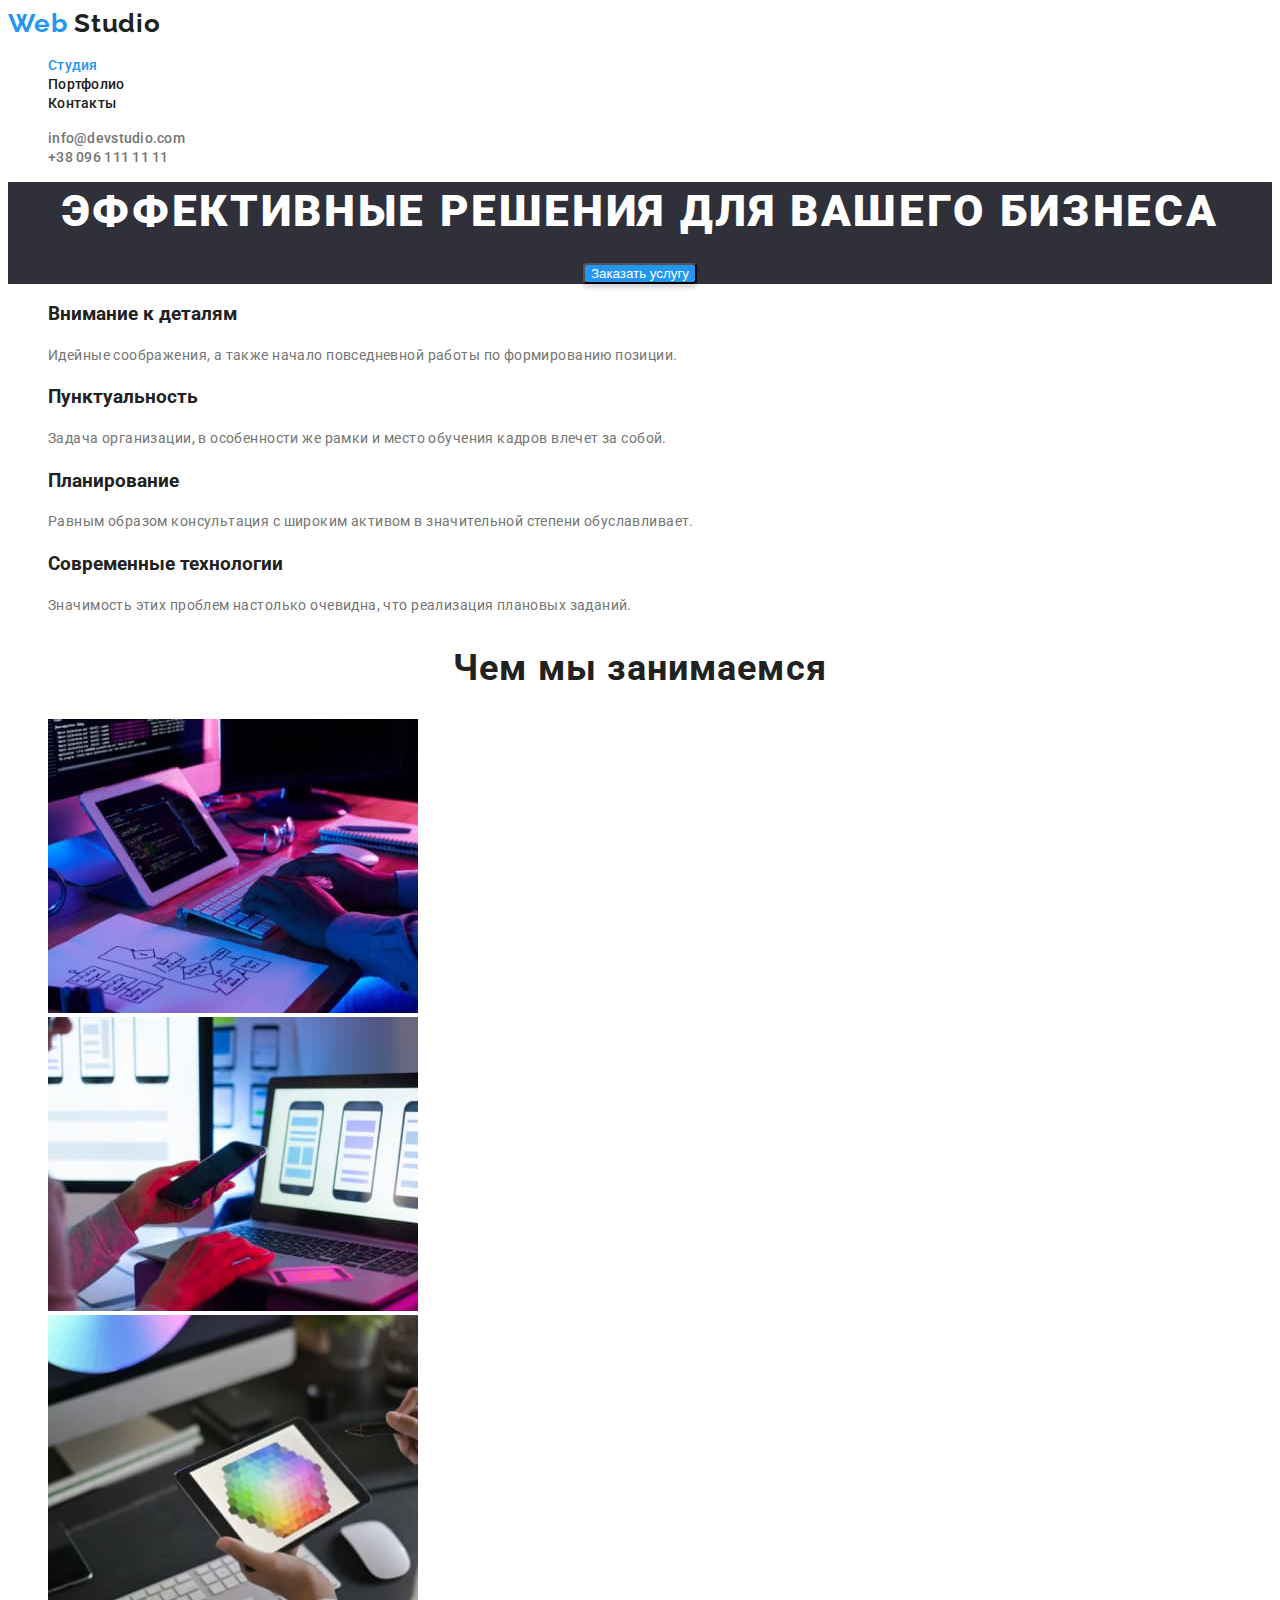
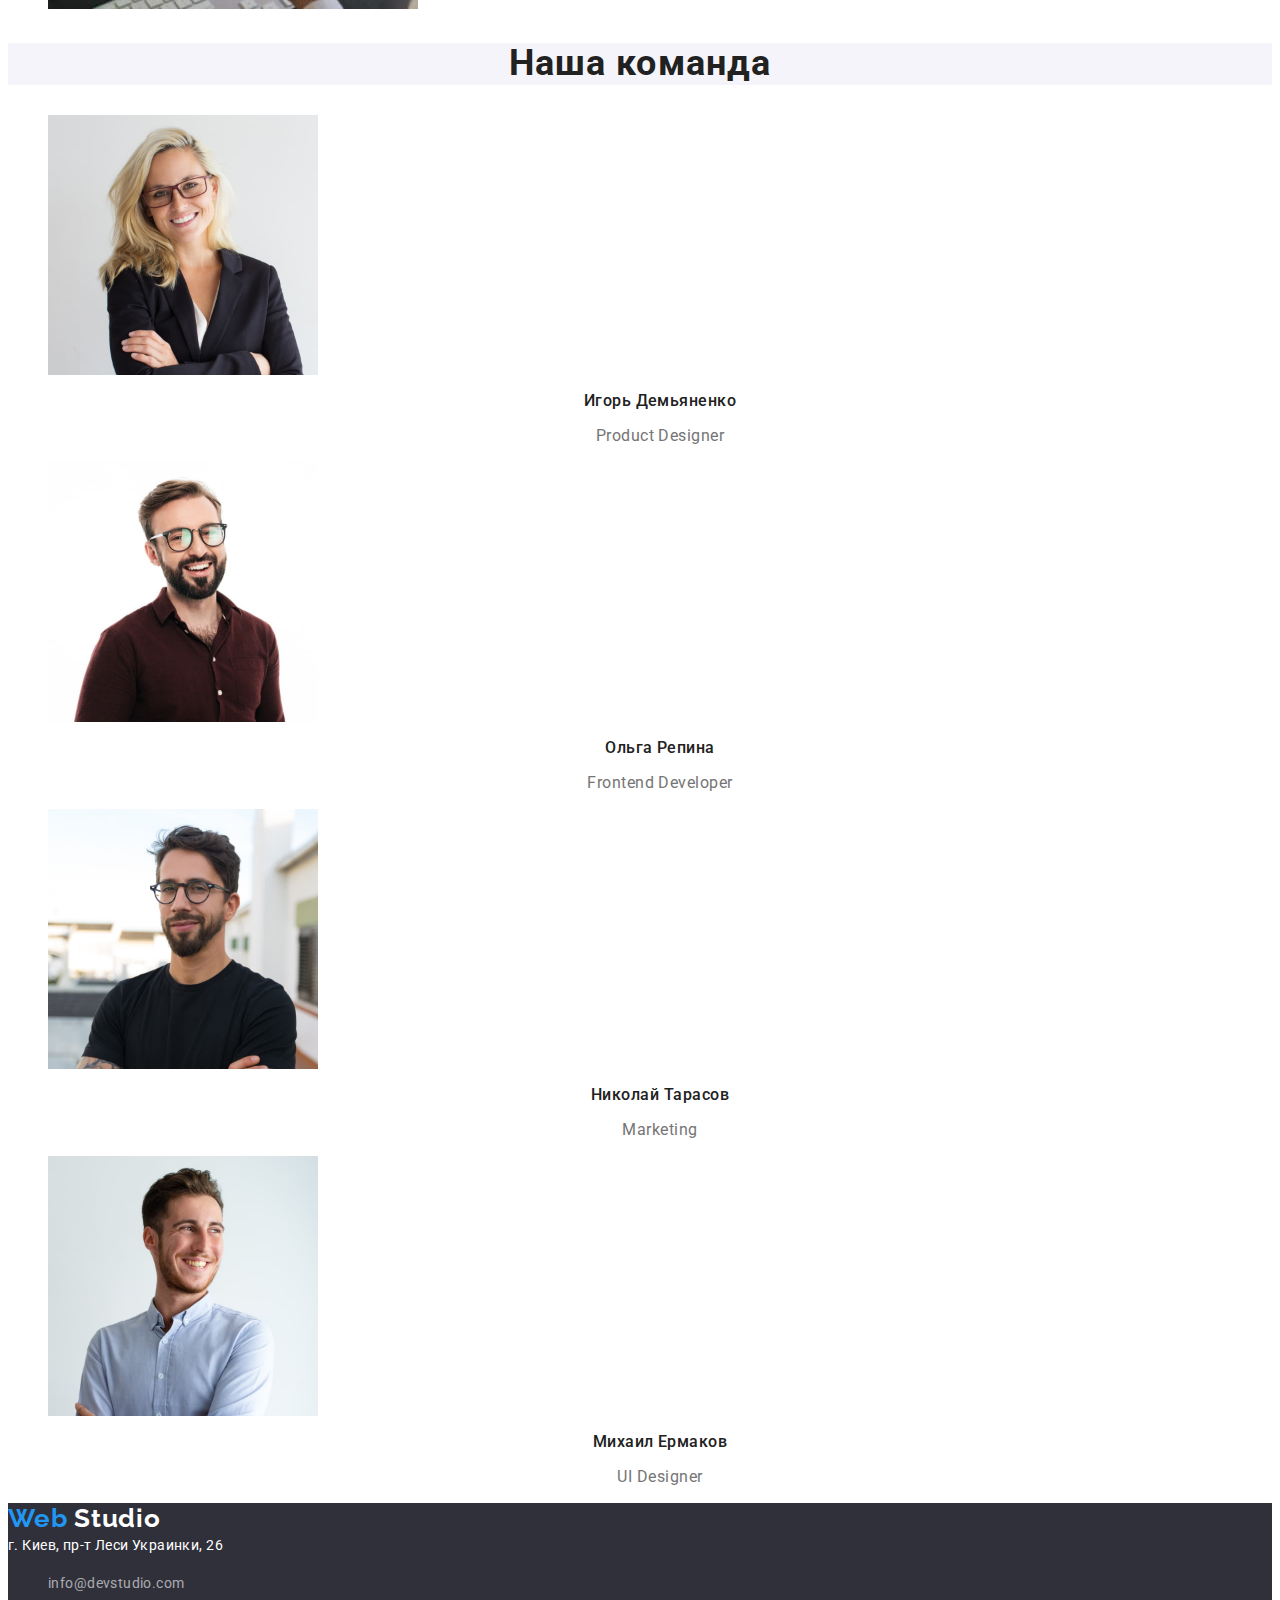
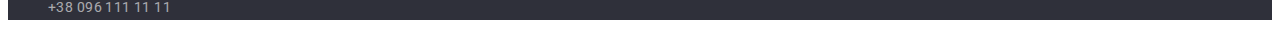
==== commit 14c323d7: "homework2update" ====
--- a/index.html
+++ b/index.html
@@ -16,8 +16,8 @@
   <body>
     <header class="header-background">
       <a href="./index.html" class="logo-link">
-        <div class="logo-part">Web</div>
-        <div class="logo">Studio</div>
+        <span class="logo-part">Web</span>
+        <span class="logo">Studio</span>
       </a>
       <nav>
         <ul class="site-nav">
@@ -39,8 +39,7 @@
           <div class="hero-text">Эффективные решения для вашего бизнеса</div>
         </h1>
         <button type="button" class="button cursor">
-          <div class="button-text">Заказать услугу</div>
-        </button>
+          Заказать услугу
       </section>
       <section>
         <ul class="style-none">
@@ -126,9 +125,8 @@
     </main>
     <footer class="footer">
       <a href="/index.html" class="logo-link">
-        <div class="logo-part">Web</div>
-        <div class="logo">Studio</div></a
-      >
+        <span class="logo-part">Web</span>
+        <span class="logo-footer">Studio</span></a>
       <address class="adress">
         г. Киев, пр-т Леси Украинки, 26
         <ul class="style-none">
--- a/css/styles.css
+++ b/css/styles.css
@@ -8,37 +8,44 @@
   color: var(--main-text-color);
   font-family: Roboto, sans-serif, Verdana, Geneva, Tahoma, sans-serif;
 }
+ul {
+  list-style: none;
+  text-decoration: none;
+}
+
+a {
+  text-decoration: none;
+}
 
 .header-background {
   color: #ffffff;
 }
 
+.text-decor {
+  text-decoration: none;
+}
+
 /* Logo */
 
 .logo {
-  font-family: Raleway sans-serif;
-  color: var(--main-text-color);
+  color: var(--main-text-color);
+}
+.logo-part {
+  color: #2196f3;
+}
+.logo-link {
+  text-decoration: none;
+  font-family: Raleway, sans-serif;
   font-weight: 700;
   font-size: 26px;
   line-height: 1.19;
   letter-spacing: 0.03em;
-  text-shadow: 0px 4px 4px rgba(0, 0, 0, 0.25);
   display: inline-block;
 }
-.logo-part {
-  font-family: Raleway sans-serif;
-  color: #2196f3;
-  font-weight: 700;
-  font-size: 26px;
-  line-height: 1.16;
-  letter-spacing: 0.03em;
-  text-shadow: 0px 4px 4px rgba(0, 0, 0, 0.25);
-  display: inline-block;
-}
-.logo-link {
-  text-decoration: none;
-}
-
+.logo-footer {
+    color: white;
+
+}
 /* hero */
 .hero-section {
   background-color: #2f303a;
@@ -57,17 +64,17 @@
   color: #ffffff;
 }
 
-.button-text:hover,
+/* .button-text:hover,
 .button-text:focus {
   filter: drop-shadow(0px 4px 4px rgba(0, 0, 0, 0.25));
-  text-align: center;
+  text-align: center; */
 }
 
 /* about section */
 
-.style-none {
-  list-style: none;
-}
+/* .style-none {
+  list-style: none;
+} */
 
 .about-title {
   font-weight: 700;
@@ -100,6 +107,7 @@
   line-height: 1.16;
   text-align: center;
   letter-spacing: 0.03em;
+  background-color: #F5F4FA;
 }
 
 .team-names {
@@ -148,6 +156,10 @@
 .link-contacts {
   color: var(--secondary-color);
   text-decoration: none;
+  font-weight: 500;
+  font-size: 14px;
+  line-height: 16px;
+  letter-spacing: 0.02em;
 }
 .link-contacts:focus,
 .link-contacts:hover {
@@ -165,7 +177,7 @@
 
 .button:hover,
 .button:focus {
-  filter: drop-shadow(0px 4px 4px rgba(0, 0, 0, 0.25));
+  background-color: #188CE8;
 }
 
 .cursor {
@@ -178,13 +190,11 @@
   font-weight: 700;
   font-size: 18px;
   line-height: 2;
-  /* identical to box height, or 200% */
-
-  letter-spacing: 0.06em;
-}
+list-style: none;
+letter-spacing: 0.06em;}
 
 .button-portfolio {
-  background: #f5f4fa;
+  background-color: #f5f4fa;
   border-radius: 4px;
 }
 
@@ -202,6 +212,7 @@
   font-size: 16px;
   line-height: 1.88;
   letter-spacing: 0.03em;
+  list-style: none;
 }
 .adress {
   font-weight: 400;
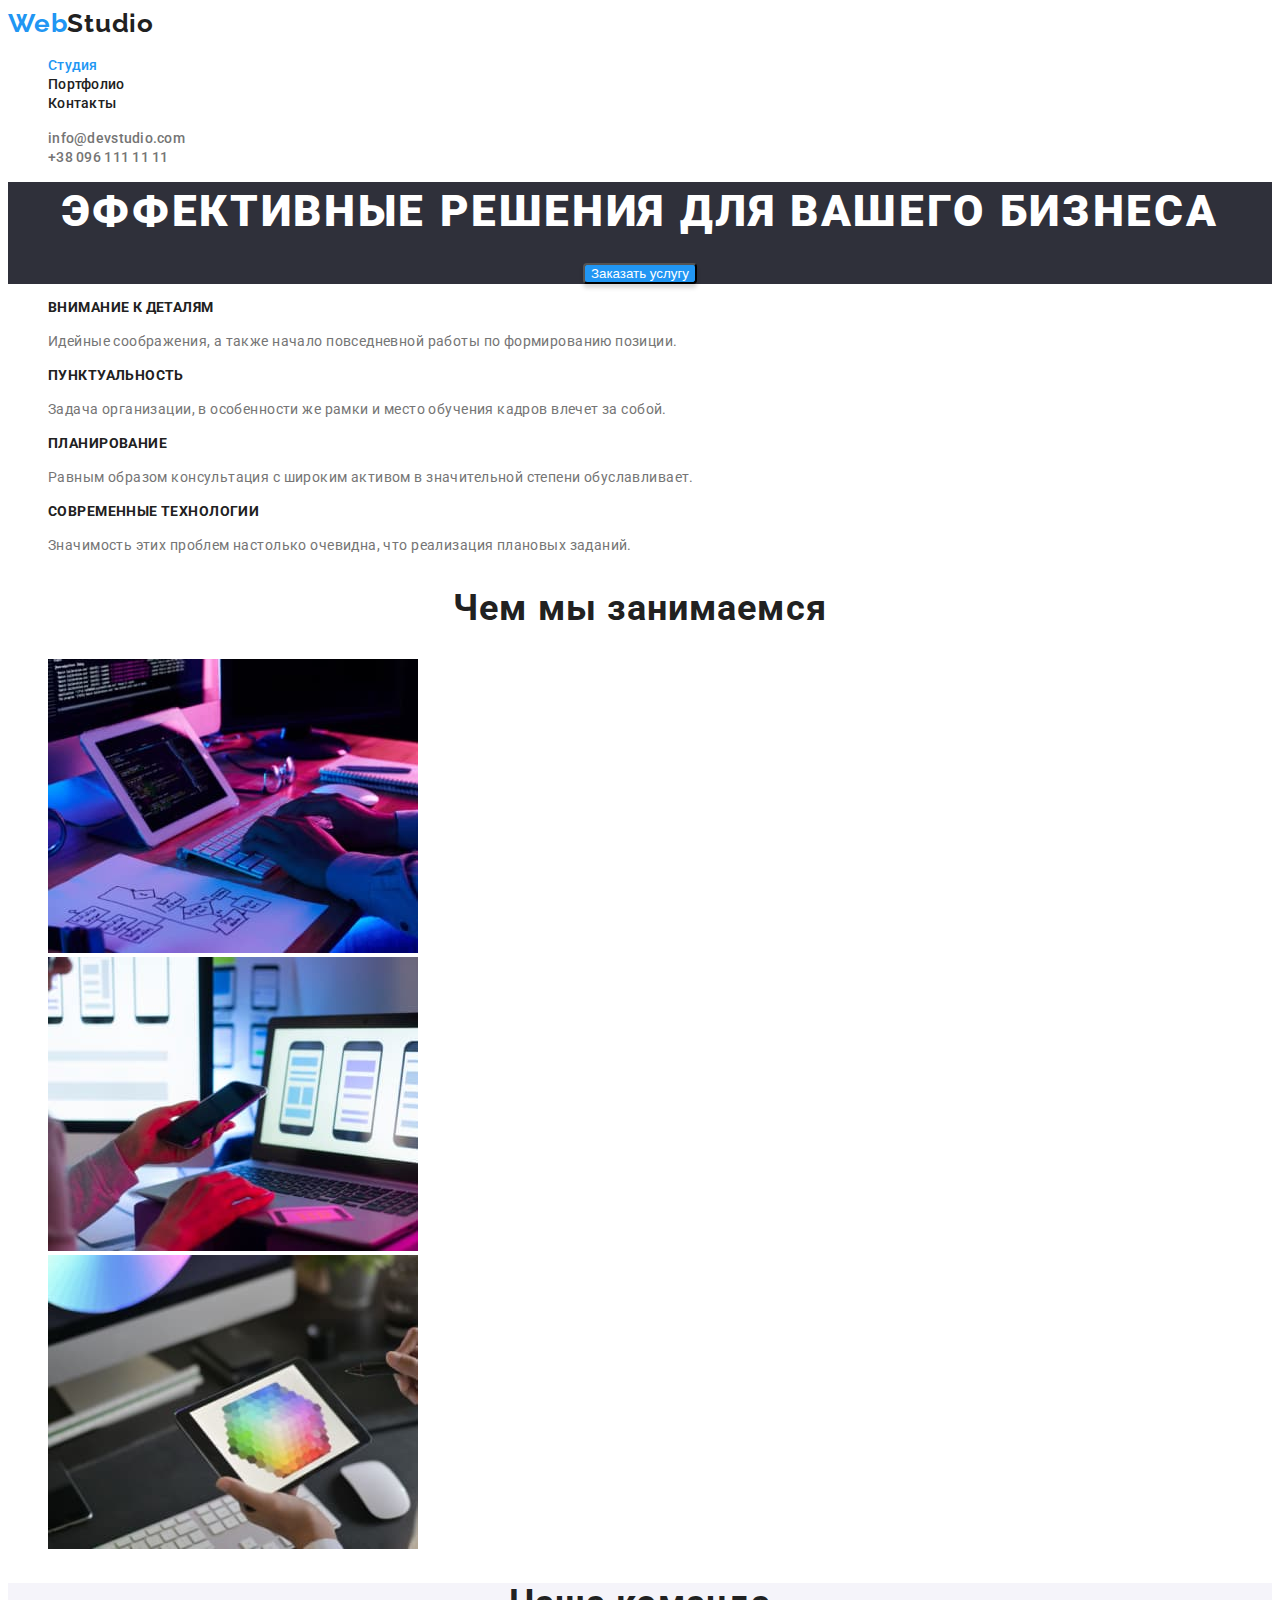
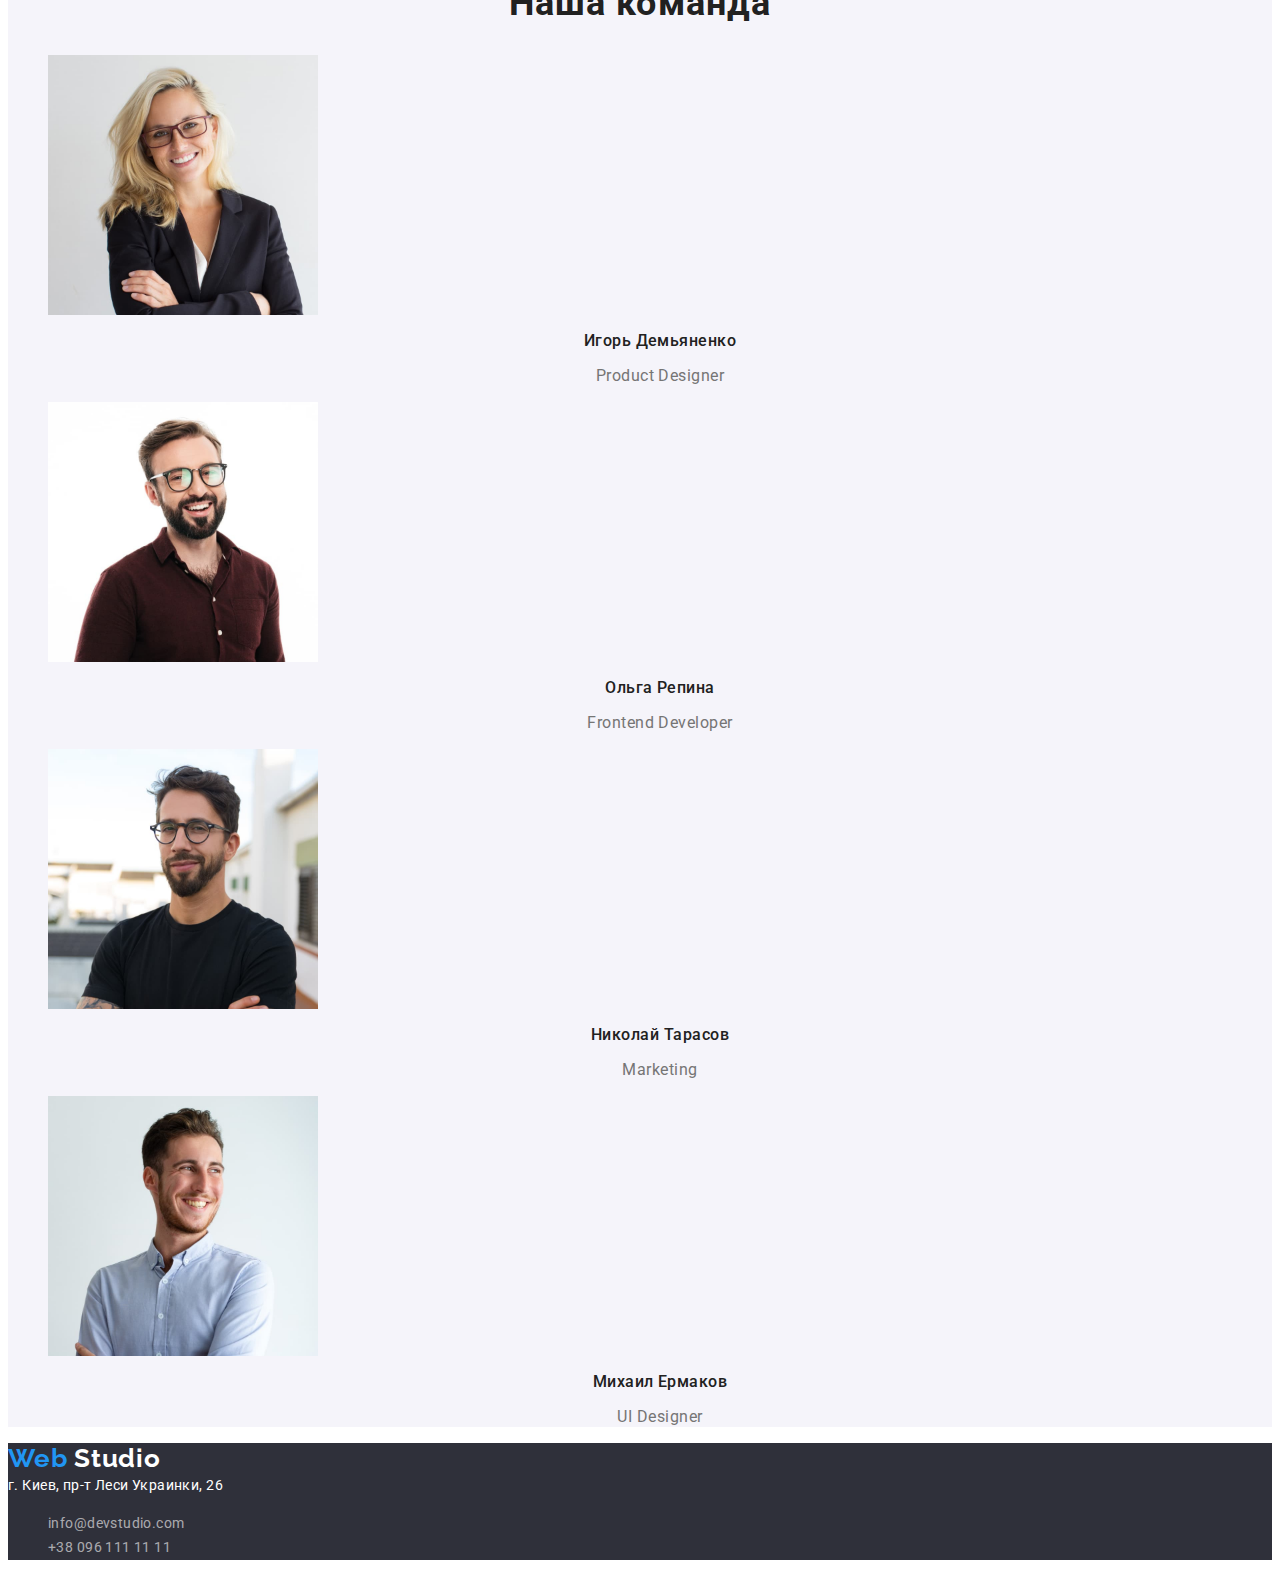
==== commit 4c254d7e: "ihopealreadydone" ====
--- a/index.html
+++ b/index.html
@@ -16,8 +16,7 @@
   <body>
     <header class="header-background">
       <a href="./index.html" class="logo-link">
-        <span class="logo-part">Web</span>
-        <span class="logo">Studio</span>
+        <span class="logo-part">Web</span><span class="logo">Studio</span>
       </a>
       <nav>
         <ul class="site-nav">
@@ -87,7 +86,7 @@
           </li>
         </ul>
       </section>
-      <section>
+      <section class="section-color">
         <h2 class="team">Наша команда</h2>
         <ul class="style-none">
           <li>
@@ -125,8 +124,7 @@
     </main>
     <footer class="footer">
       <a href="/index.html" class="logo-link">
-        <span class="logo-part">Web</span>
-        <span class="logo-footer">Studio</span></a>
+        <span class="logo-part">Web</span> <span class="logo-footer">Studio</span></a>
       <address class="adress">
         г. Киев, пр-т Леси Украинки, 26
         <ul class="style-none">
--- a/css/styles.css
+++ b/css/styles.css
@@ -43,9 +43,7 @@
   display: inline-block;
 }
 .logo-footer {
-    color: white;
-
-}
+    color: white;}
 /* hero */
 .hero-section {
   background-color: #2f303a;
@@ -72,9 +70,9 @@
 
 /* about section */
 
-/* .style-none {
-  list-style: none;
-} */
+.style-none {
+  list-style: none;
+}
 
 .about-title {
   font-weight: 700;
@@ -84,6 +82,8 @@
   text-transform: uppercase;
   list-style: none;
 }
+
+
 .about-description {
   color: var(--secondary-color);
   font-size: 14px;
@@ -107,7 +107,11 @@
   line-height: 1.16;
   text-align: center;
   letter-spacing: 0.03em;
-  background-color: #F5F4FA;
+  ;
+}
+
+.section-color {
+  background-color: #F5F4FA
 }
 
 .team-names {
